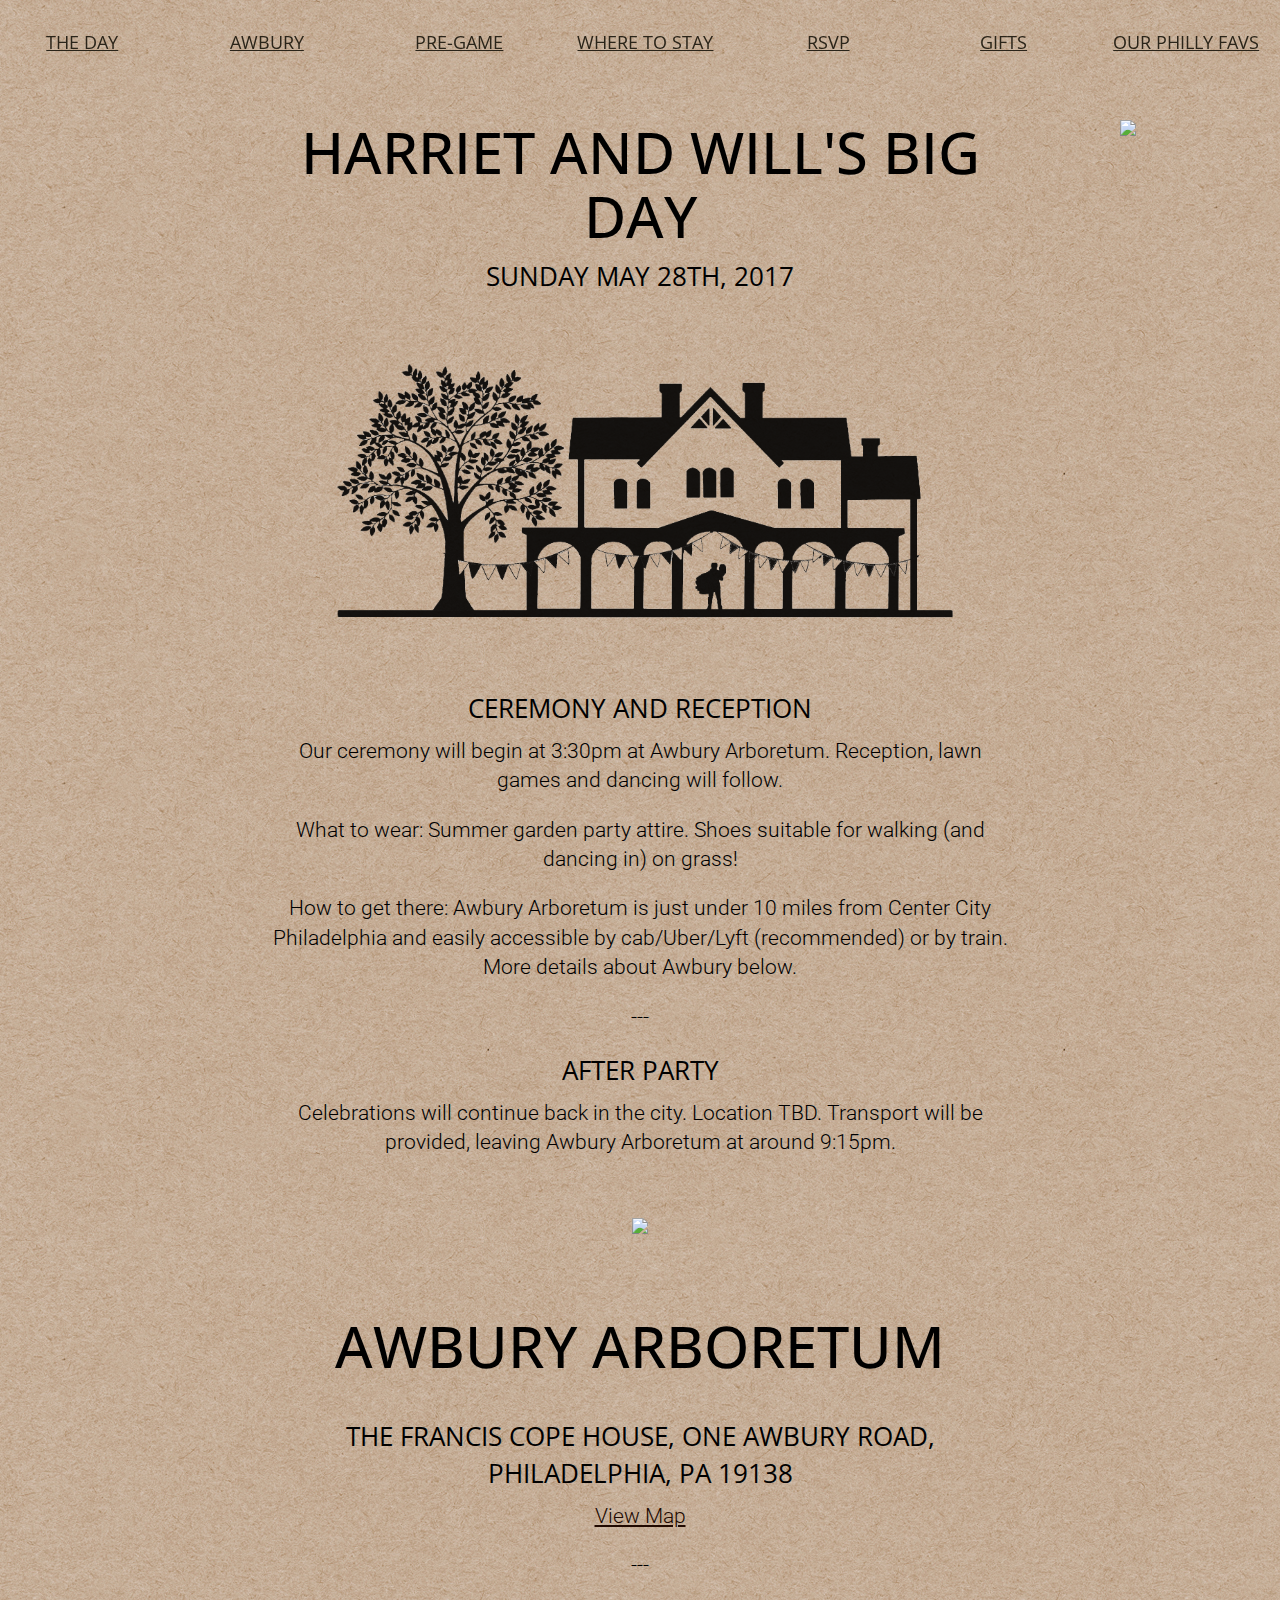
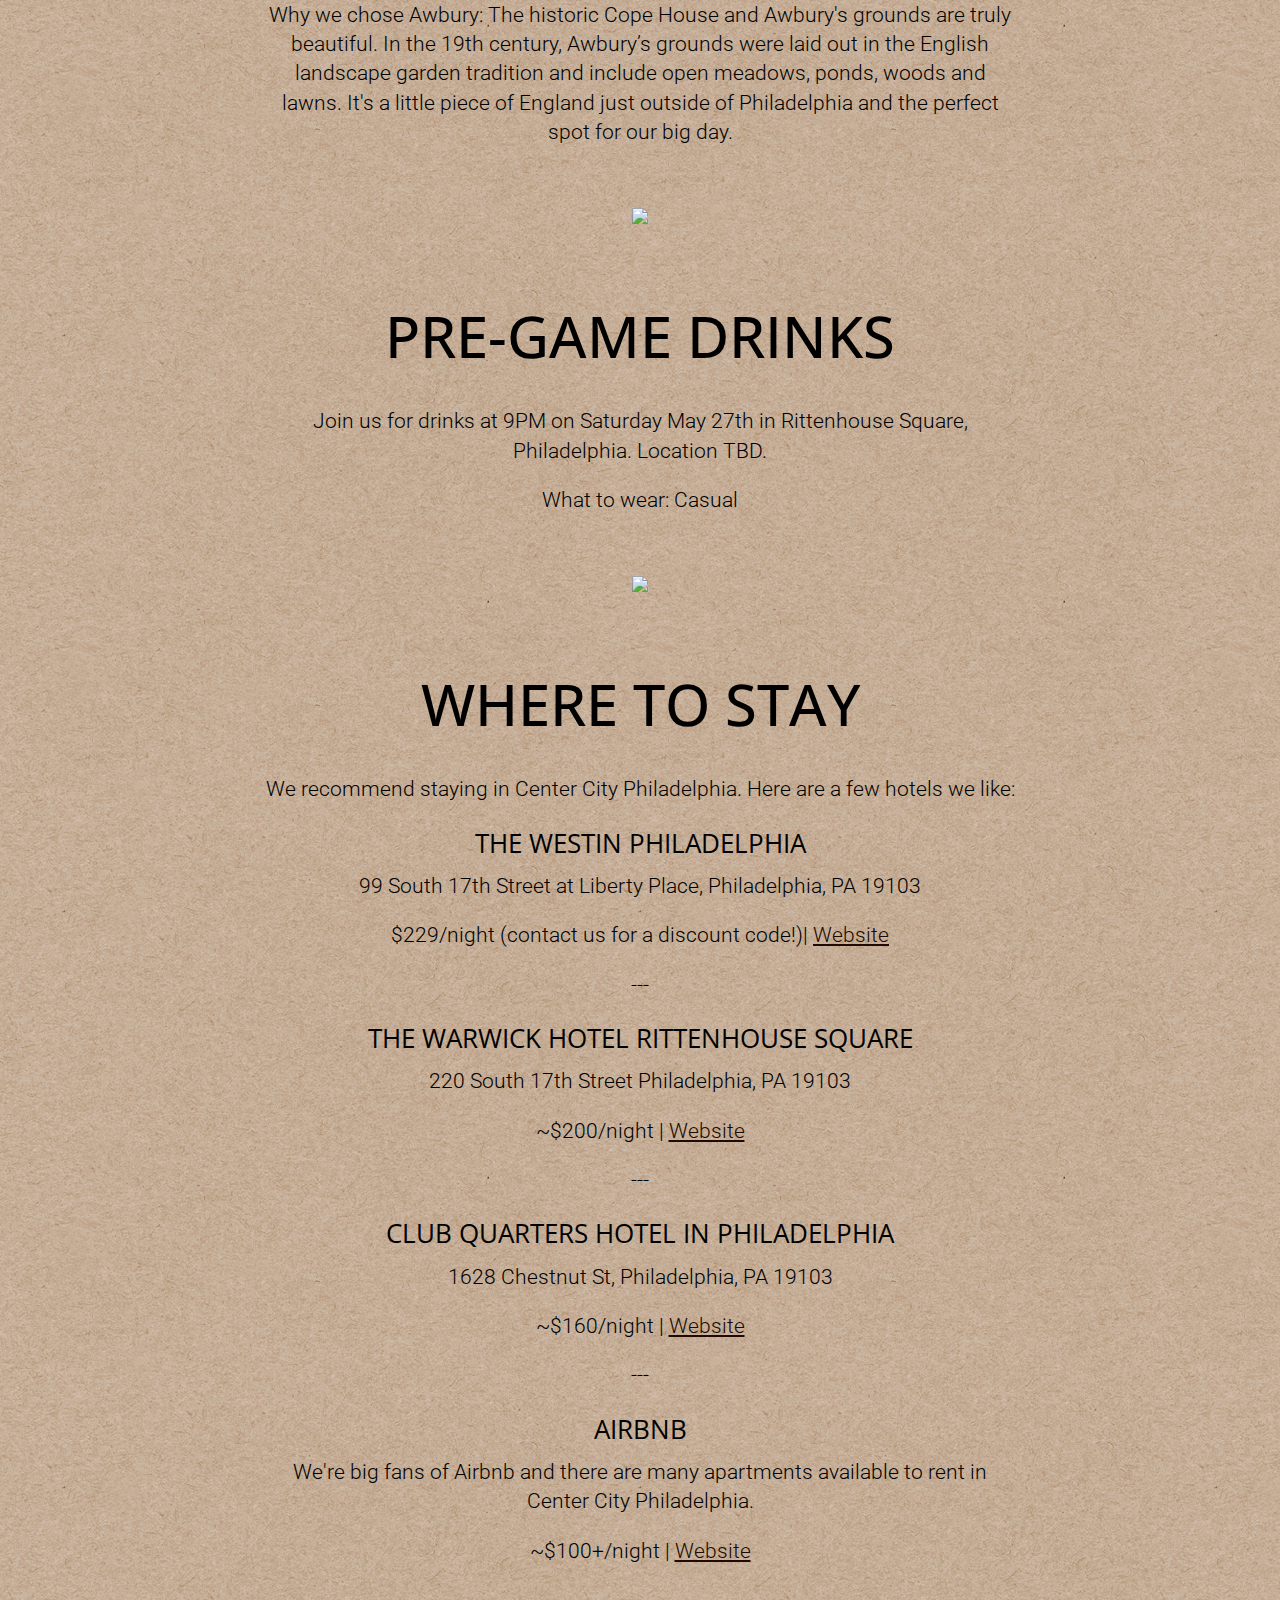
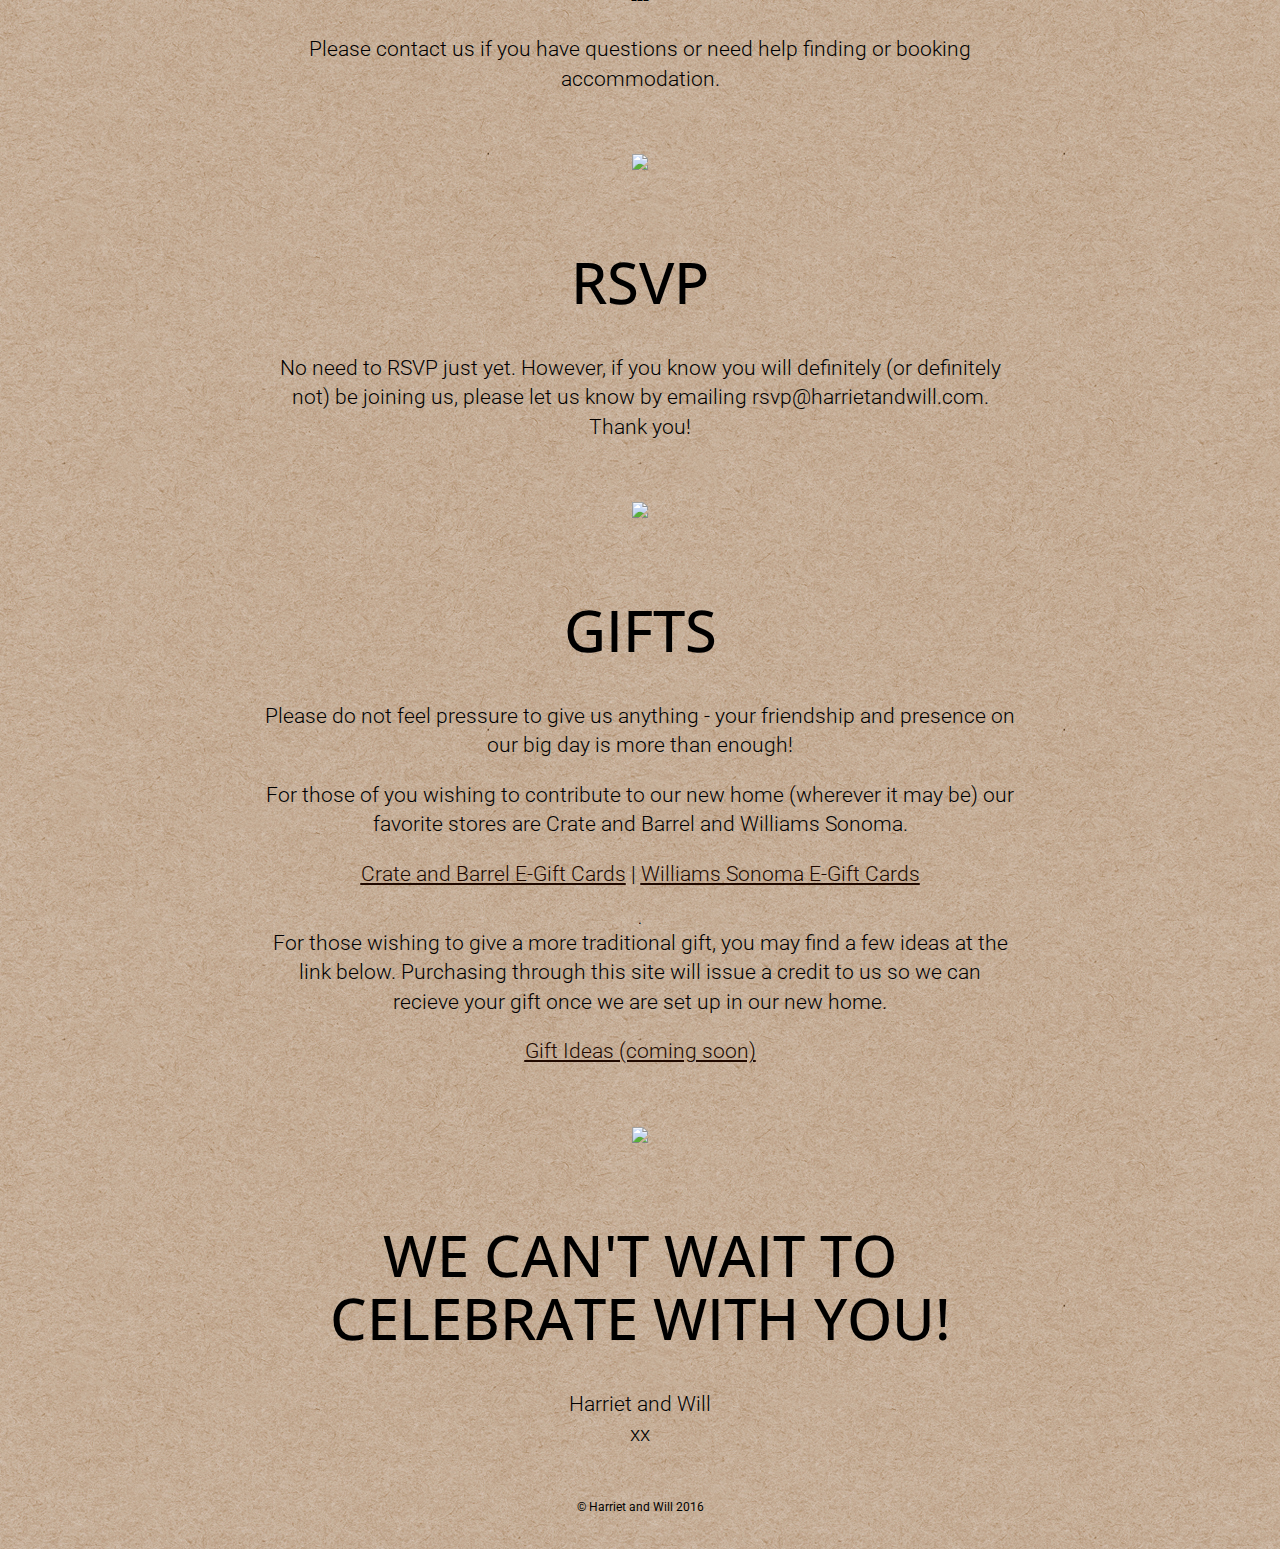
==== index.html @ fdba5e4c "ups" ====
<!DOCTYPE html>
<html>
<head>
	<title>Harriet and Will</title>
	<meta http-equiv="content-type" content="text/html; charset=utf-8" >
	<meta name="viewport" content="width=device-width, initial-scale=1.0">
	<link rel="stylesheet" href="https://maxcdn.bootstrapcdn.com/bootstrap/3.3.1/css/bootstrap.min.css">
	<link rel="stylesheet" href="css/index.css">
	<link href='https://fonts.googleapis.com/css?family=Open+Sans+Condensed:300' rel='stylesheet' type='text/css'>
	<link href='https://fonts.googleapis.com/css?family=Roboto:400,300,700' rel='stylesheet' type='text/css'>
	<link rel="shortcut icon" type="image/x-icon" href="favicon.ico">
	<script src="http://ajax.googleapis.com/ajax/libs/jquery/1.11.1/jquery.min.js"></script>
</head>

<body>
	<div class="header">
		<ul class="nav nav-pills nav-justified hidden-xs">
			<li><a href="#">The Day</a></li>
			<li><a href="#one">Awbury</a></li>
			<li><a href="#two">Pre-Game</a></li>
			<li><a href="#three">Where to stay</a></li>
			<li><a href="#four">RSVP</a></li>
			<li><a href="#five">Gifts</a></li>
			<li><a href="/philly_favs.html">Our Philly Favs</a></li>
		</ul>
	</div>
	<div class="container text-center" style="margin-top: 80px">
	  <div class="row">
			<div class="col-md-8 col-md-offset-2 col-sm-10 col-sm-offset-1 col-xs-12">
				
				<div style="">
					<h1 class="main-header">Harriet and Will's Big Day</h1>
					<p class="sub-header">Sunday May 28th, 2017</p>
					<img src="images/awbury1.png" style="margin-top: 40px; margin-bottom: 30px; opacity: 0.9" width=90%>
				</div>
				<br>
				<p class="sub-header">Ceremony and Reception</p>
				<p class="lead">
					Our ceremony will begin at 3:30pm at Awbury Arboretum. Reception, lawn games and dancing will follow.
				</p>
				<p class="lead">What to wear: Summer garden party attire. Shoes suitable for walking (and dancing in) on grass!</p>
				<p class="lead">How to get there: Awbury Arboretum is just under 10 miles from Center City Philadelphia and easily accessible by cab/Uber/Lyft (recommended) or by train. More details about Awbury below.</p>
				<p class="lead">
					---
				</p>
				<p class="sub-header">After Party</p>
				<p class="lead">
					Celebrations will continue back in the city. Location TBD. Transport will be provided, leaving Awbury Arboretum at around 9:15pm.
				</p>
				<img src="images/twig2.png" style="opacity: 1; margin: 40px 0px 20px 0px" width="200px">
				<span id="one" class="anchor"></span>
				<h1>Awbury Arboretum</h1>
				<p class="sub-header">The Francis Cope House, One Awbury Road, Philadelphia, PA 19138</p>
				<p class="lead"><a target="_blank" href="https://goo.gl/maps/LSUtK1h8Bs22">View Map</a></p>
				<p class="lead">
					---
				</p>
				<p class="lead">Why we chose Awbury: The historic Cope House and Awbury's grounds are truly beautiful. In the 19th century, Awbury’s grounds were laid out in the English landscape garden tradition and include open meadows, ponds, woods and lawns. It's a little piece of England just outside of Philadelphia and the perfect spot for our big day.</p>
				
				<img src="images/twig2.png" style="opacity: 1; margin: 40px 0px 20px 0px" width="200px">
				<span id="two" class="anchor"></span>
				
				<h1>Pre-Game Drinks</h1>
				<p class="lead">
					Join us for drinks at 9PM on Saturday May 27th in Rittenhouse Square, Philadelphia. Location TBD.
				</p>
				<p class="lead">What to wear: Casual</p>
				<img src="images/twig2.png" style="opacity: 1; margin: 40px 0px 20px 0px" width="200px">
				<span id="three" class="anchor"></span>
				<h1>Where to Stay</h1>
				<p class="lead">We recommend staying in Center City Philadelphia. Here are a few hotels we like:</p>
				<p class="sub-header">The Westin Philadelphia</p>
				<p class="lead">99 South 17th Street at Liberty Place, Philadelphia, PA 19103</p>
				<p class="lead">$229/night (contact us for a discount code!)| <a href="http://www.starwoodhotels.com/westin/property/overview/index.html?propertyID=1231" target="_blank">Website</a></p>
				<p class="lead">---</p>
				<p class="sub-header">The Warwick Hotel Rittenhouse Square</p>
				<p class="lead">220 South 17th Street Philadelphia, PA 19103</p>
				<p class="lead">~$200/night | <a href="http://www.warwickrittenhouse.com/" target="_blank">Website</a></p>
				<p class="lead">---</p>
				<p class="sub-header">Club Quarters Hotel in Philadelphia</p>
				<p class="lead">1628 Chestnut St, Philadelphia, PA 19103</p>
				<p class="lead">~$160/night | <a href="https://clubquartershotels.com/" target="_blank">Website</a></p>
				<p class="lead">---</p>
				<p class="sub-header">Airbnb </p>
				<p class="lead">We're big fans of Airbnb and there are many apartments available to rent in Center City Philadelphia.</p>
				<p class="lead">~$100+/night | <a href="http://www.airbnb.com" target="_blank">Website</a></p>
				<p class="lead">---</p>
				<p class="lead">Please contact us if you have questions or need help finding or booking accommodation.</p>
				<img src="images/twig2.png" style="opacity: 1; margin: 40px 0px 20px 0px" width="200px">
				<span id="four" class="anchor"></span>
				<h1>RSVP</h1>
				<p class="lead">No need to RSVP just yet. However, if you know you will definitely (or definitely not) be joining us, please let us know by emailing rsvp@harrietandwill.com. Thank you!</p>
				<img src="images/twig2.png" style="opacity: 1; margin: 40px 0px 20px 0px" width="200px">
				<span id="five" class="anchor"></span>
				<h1>Gifts</h1>
				<p class="lead">Please do not feel pressure to give us anything - your friendship and presence on our big day is more than enough!</p>
				<p class="lead">For those of you wishing to contribute to our new home (wherever it may be) our favorite stores are Crate and Barrel and Williams Sonoma.</p>
				<p class="lead text-center"><a target="_blank" href="https://crateandbarrel.cashstar.com/"><u>Crate and Barrel E-Gift Cards</u></a> | <a target="_blank" href="https://williams-sonoma.cashstar.com/gift-card/buy/?ref=WSlanding&cm_sp=eGiftCard-_-Landing-_-Link"><u>Williams Sonoma E-Gift Cards</u></a></p>. 
				<p class="lead">For those wishing to give a more traditional gift, you may find a few ideas at the link below. Purchasing through this site will issue a credit to us so we can recieve your gift once we are set up in our new home.</p>
				<p class="lead text-center"><a target="_blank" href="#"><u>Gift Ideas (coming soon)</u></a></p>
				<img src="images/twig2.png" style="opacity: 1; margin: 40px 0px 20px 0px" width="200px">
				<h1>We can't wait to celebrate with you!</h1>
				<p class="lead">Harriet and Will <br>xx</p>
				</div>
				<img src="images/twig2.png" style="opacity: 1; margin: 40px 0px 20px 0px" width="200px">
			</div>
		</div>
	</div>
	<div class="footer">
		&copy; Harriet and Will 2016
	</div>
	
	<script>
  (function(i,s,o,g,r,a,m){i['GoogleAnalyticsObject']=r;i[r]=i[r]||function(){
  (i[r].q=i[r].q||[]).push(arguments)},i[r].l=1*new Date();a=s.createElement(o),
  m=s.getElementsByTagName(o)[0];a.async=1;a.src=g;m.parentNode.insertBefore(a,m)
  })(window,document,'script','https://www.google-analytics.com/analytics.js','ga');

  ga('create', 'UA-85543108-1', 'auto');
  ga('send', 'pageview');

</script>
</body>
</html>
---- css/index.css ----
body{
	font-family: 'Roboto', sans-serif;
	background: #FFF;
	color: #000;
	background: url("../images/paper_texture.jpg");
}

.header{
	padding-top: 20px;
	position: fixed;
	height: 80px;
	top: 0;
	z-index: 9999;
	background: url("");
/*	border-bottom: 4px dotted #FFD561;*/
}

.header ul li a, .header ul li a:focus{
	text-transform: uppercase;
	color: #2A2419;
	font-family: 'Open Sans Condensed', sans-serif;
	font-size: 18px;
	opacity: 1;
}

.header ul li a:hover{
	background: none;
	cursor: hand;
	cursor: pointer;
	color: #555;
	opacity: 0.5;
}

.container {
	margin-top: 0px;
}

a{
	color: #200900;
	text-decoration: underline;
}

a:hover, a:focus{
	color: #422D1B;
}

.btn{
	background-color: none;
	border: 2px solid #222;
	color: #222;
	opacity: 1;
	font-family: 'Open Sans Condensed', sans-serif;
	box-shadow: 3px 3px 0px #333;
    -webkit-box-shadow: 3px 3px 0px #333;
    -moz-box-shadow: 3px 3px 0px #333;
}

.btn:hover, .btn:focus{
	
}

.btn:active{
	background-color: none;
	color: #222;
	opacity: 1;
    -webkit-box-shadow: 0px 0px 0px #333;
    -moz-box-shadow: 0px 0px 0px #333;
	box-shadow: 0px 0px 0px #333;
	transform: translateY(3px);
}

.btn-lg{
/*	padding: 20px 80px;*/
	font-size: 28px;
	margin: 10px;
	width: 150px;
}

.anchor{
  display: block;
  height: 30px; 
  margin-top: -30px; 
  visibility: hidden;
}

h1.main-header{
	text-align: center;
	font-size: 50px;
	margin-bottom: 10px;
	margin-top: 40px;
/*	font-weight: bold;*/
}

p.sub-header{
	text-align: center;
	text-transform: uppercase;
	font-size: 18px;
	font-family: 'Open Sans Condensed', sans-serif !important;
}

h1{
	text-transform: uppercase;
	font-family: 'Open Sans Condensed', sans-serif;
	font-size: 40px;
	margin-top: 60px;
	margin-bottom: 40px;
}

.polaroid {
	/*border: 1px solid #333;
    -webkit-box-shadow: 3px 3px 0px #333;
    -moz-box-shadow: 3px 3px 0px #333;
    box-shadow: 3px 3px 0px #333;*/
/*	padding: 20px;*/
/*	background: #fff;*/
	margin-bottom: 40px;
	border-radius: 4px;
    border: 1px solid #333;
    border-radius: 1px;
}

.polaroid img {
  width: 100%;
	/*border: 6px solid #CBB17C;*/
 
}

.polaroid p.lead {
  text-align: center;
  margin-top: 10px;
  color: #333;
}

.footer{
	text-align: center;
	width: 100%;
	height: 50px;
	font-size: 12px;
	margin-top: 30px;
	font-weight: normal;
}

@media (min-width: 768px) {
	.container {
		margin-top: 100px;
	}
	h1{
		font-size: 58px;
	}
	h1.main-header{
		font-size: 58px;
	}
	p.sub-header{
		font-size: 26px;
	}
}
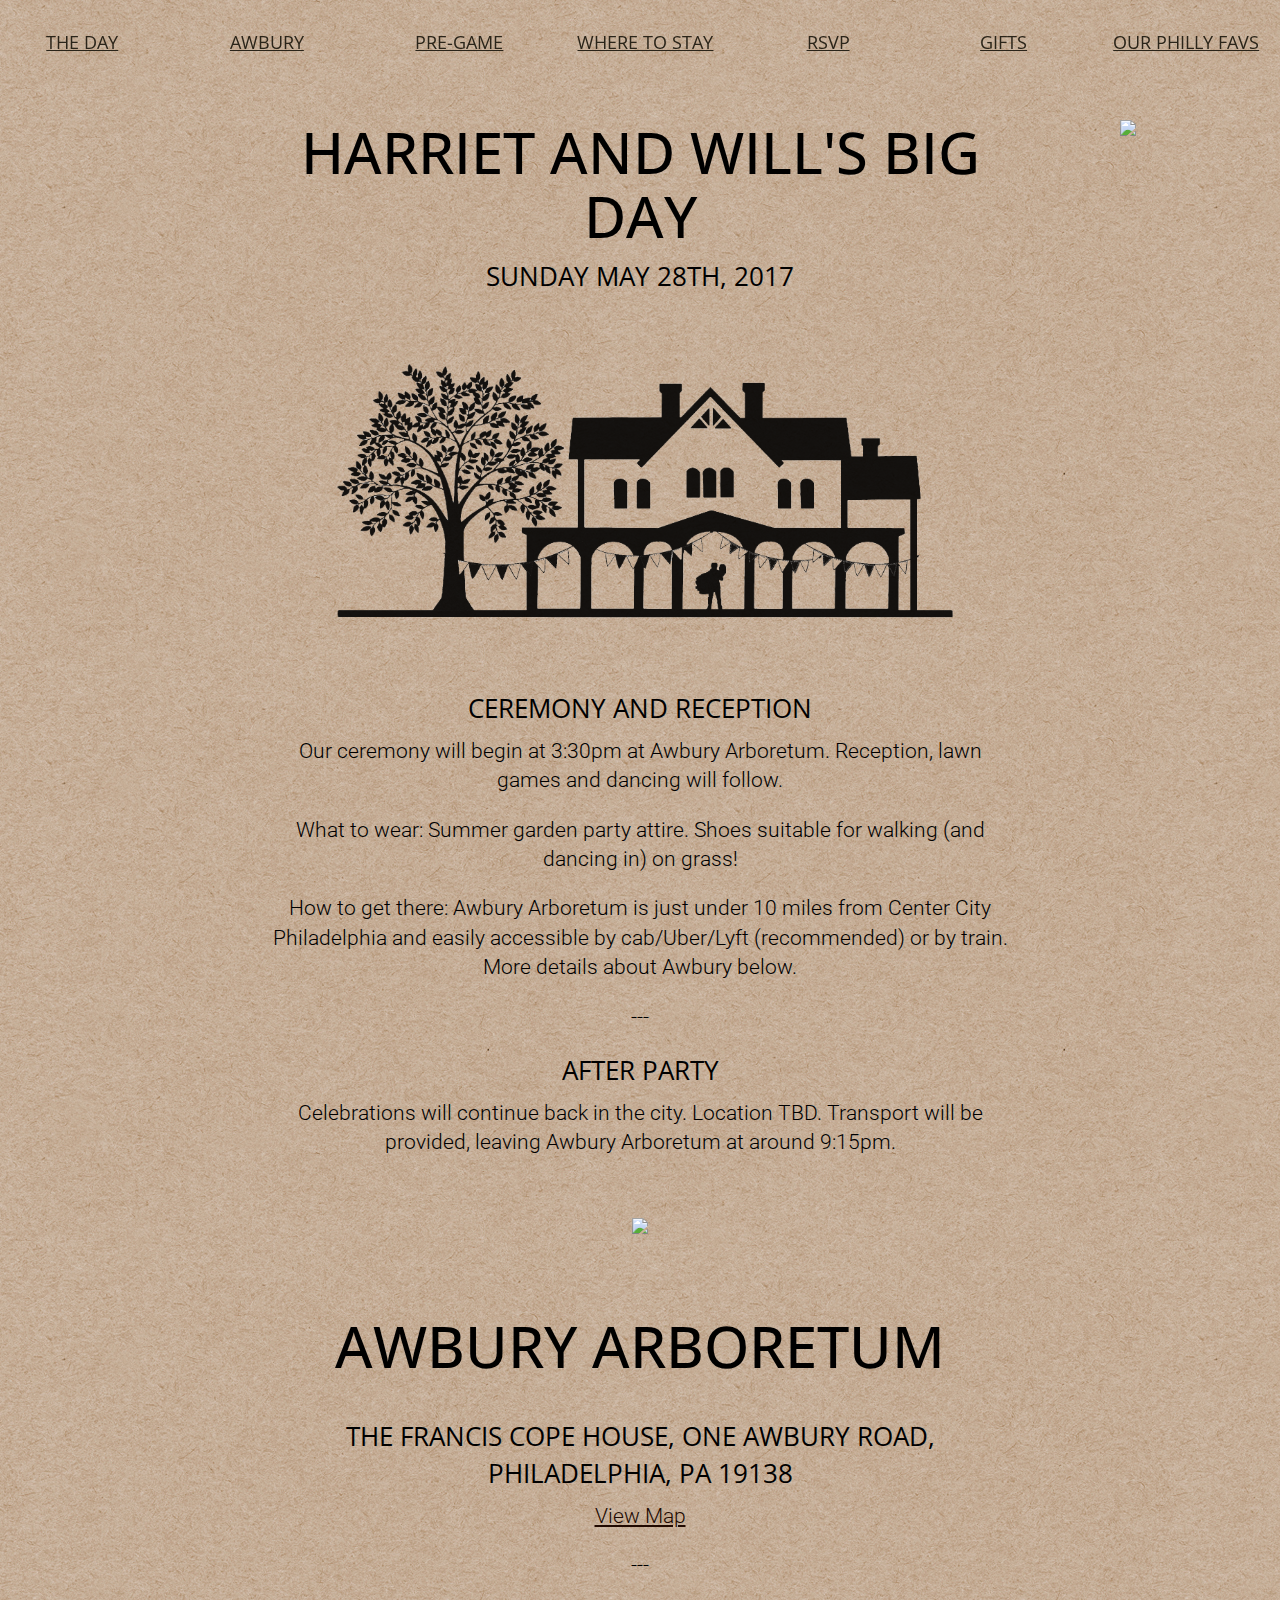
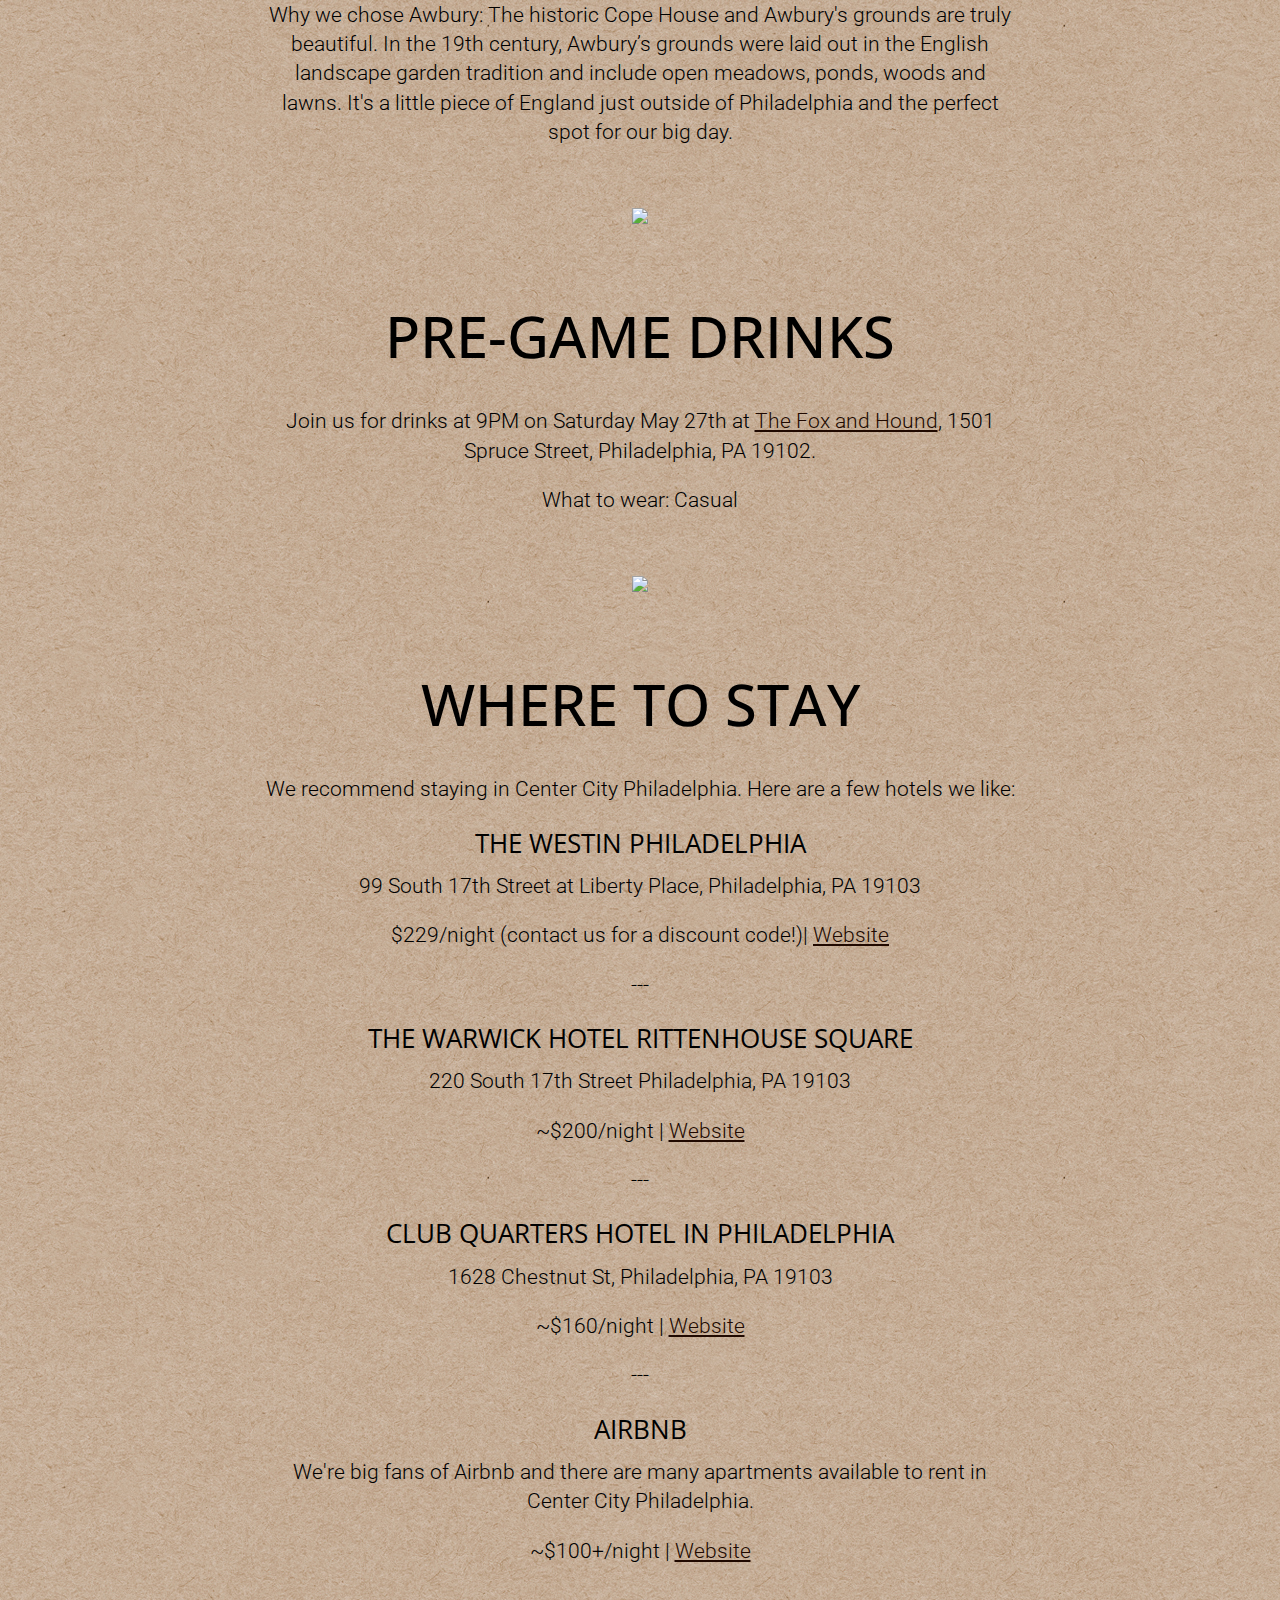
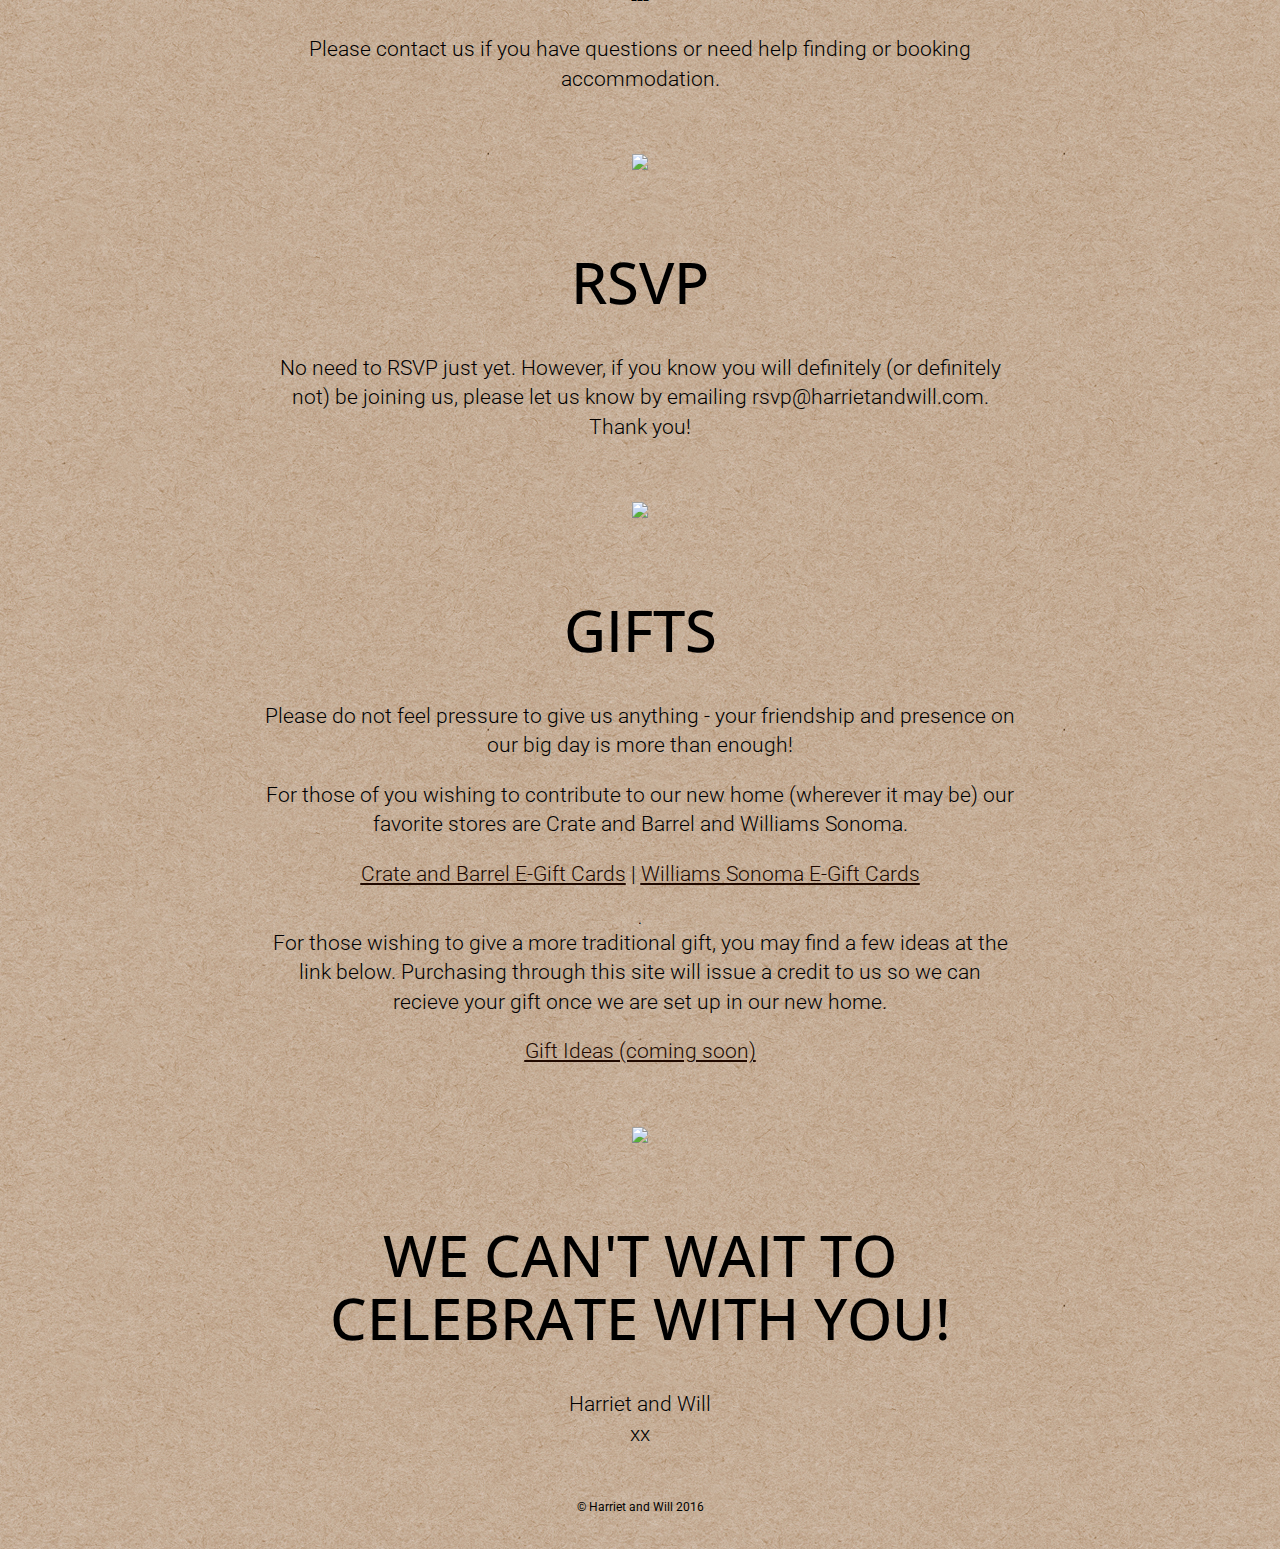
==== commit 69416a5c: "updates" ====
--- a/index.html
+++ b/index.html
@@ -62,7 +62,7 @@
 				
 				<h1>Pre-Game Drinks</h1>
 				<p class="lead">
-					Join us for drinks at 9PM on Saturday May 27th in Rittenhouse Square, Philadelphia. Location TBD.
+					Join us for drinks at 9PM on Saturday May 27th at <a target="_blank" href="http://foxandhound.com/locations/philadelphia/">The Fox and Hound</a>, 1501 Spruce Street, Philadelphia, PA 19102.
 				</p>
 				<p class="lead">What to wear: Casual</p>
 				<img src="images/twig2.png" style="opacity: 1; margin: 40px 0px 20px 0px" width="200px">
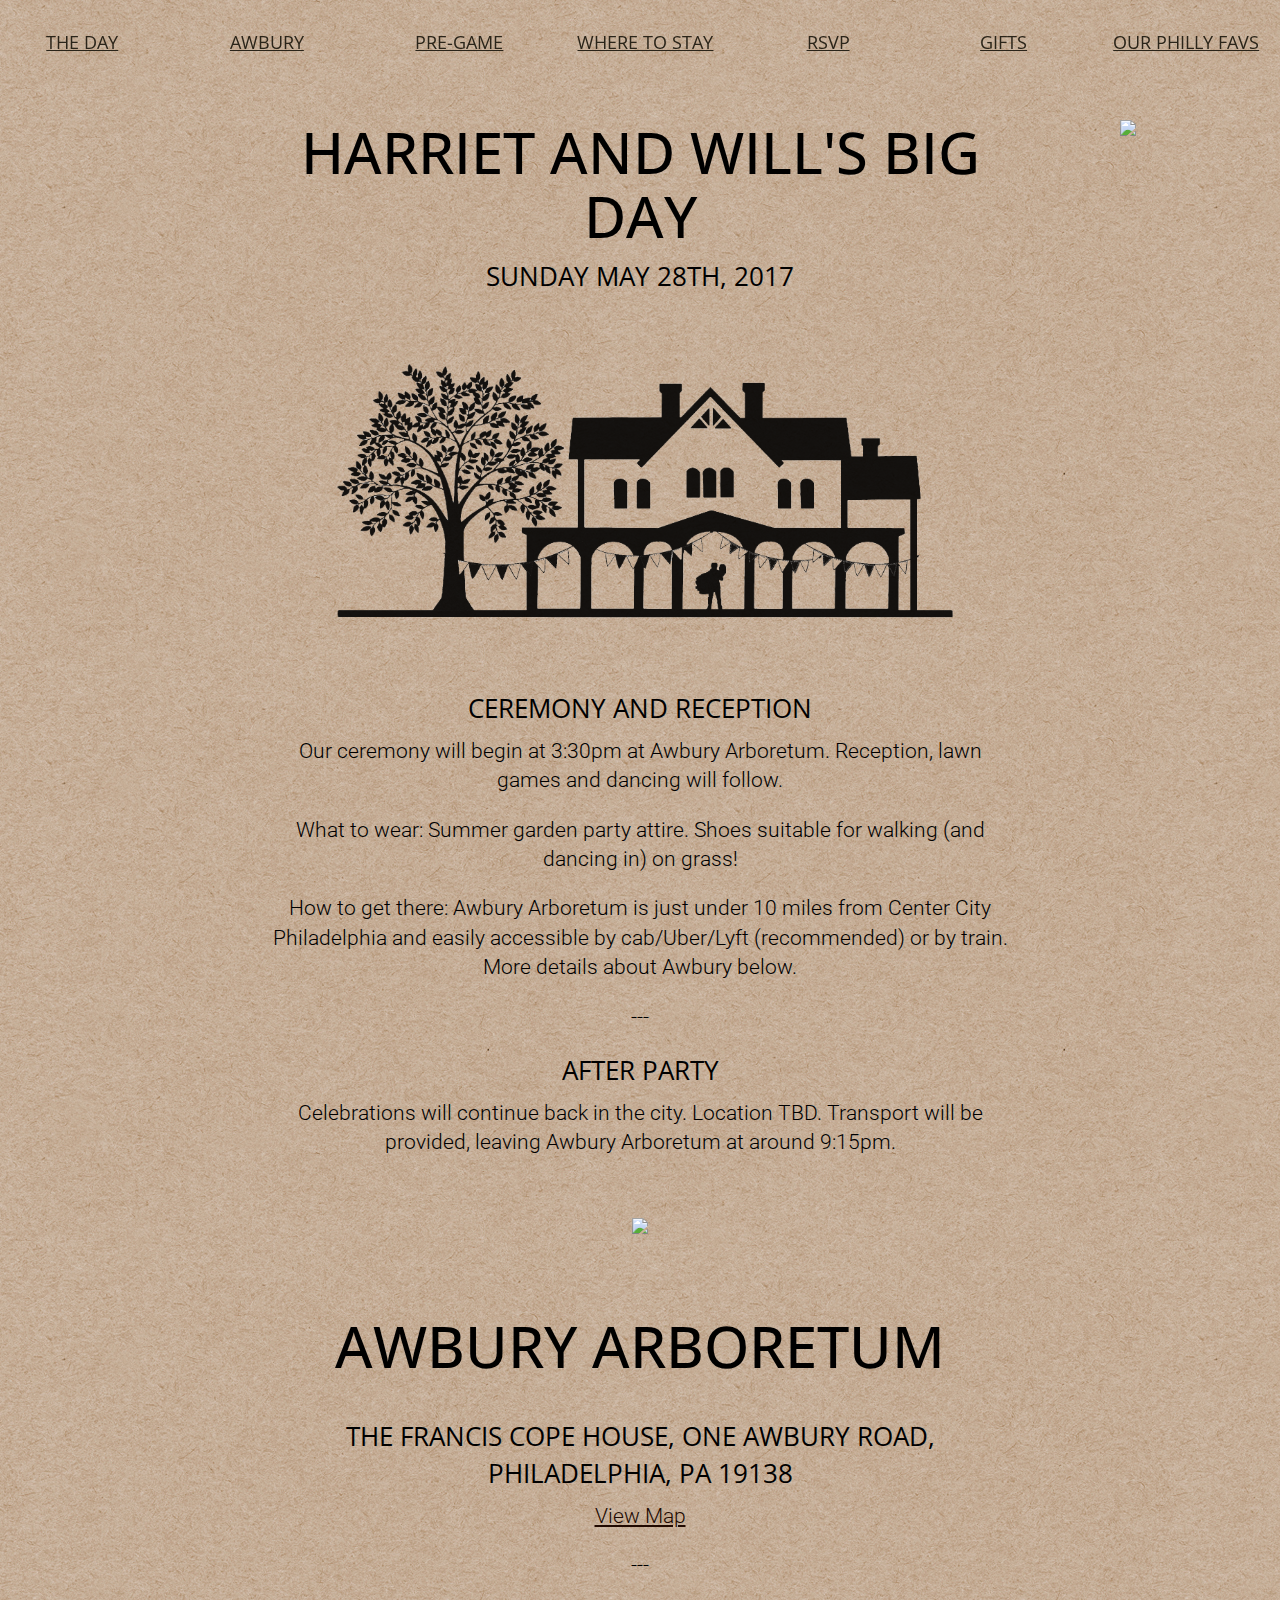
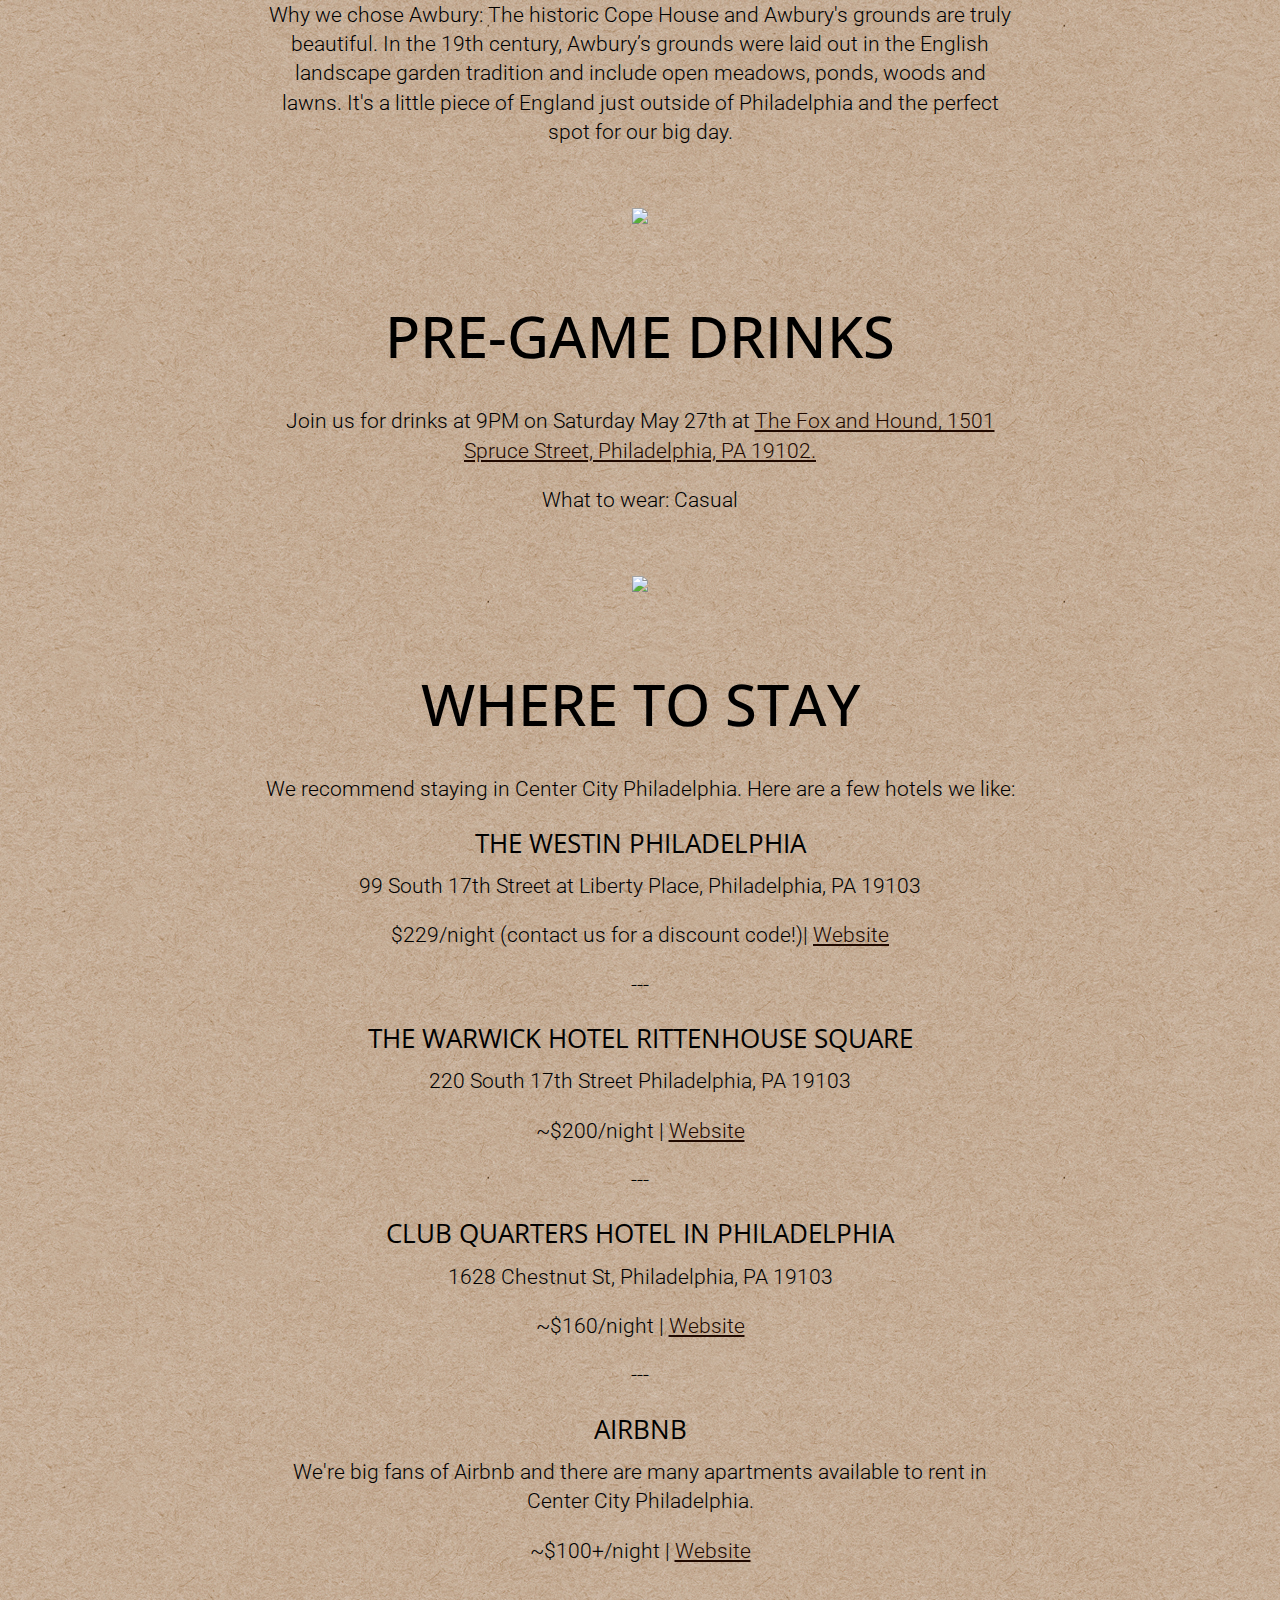
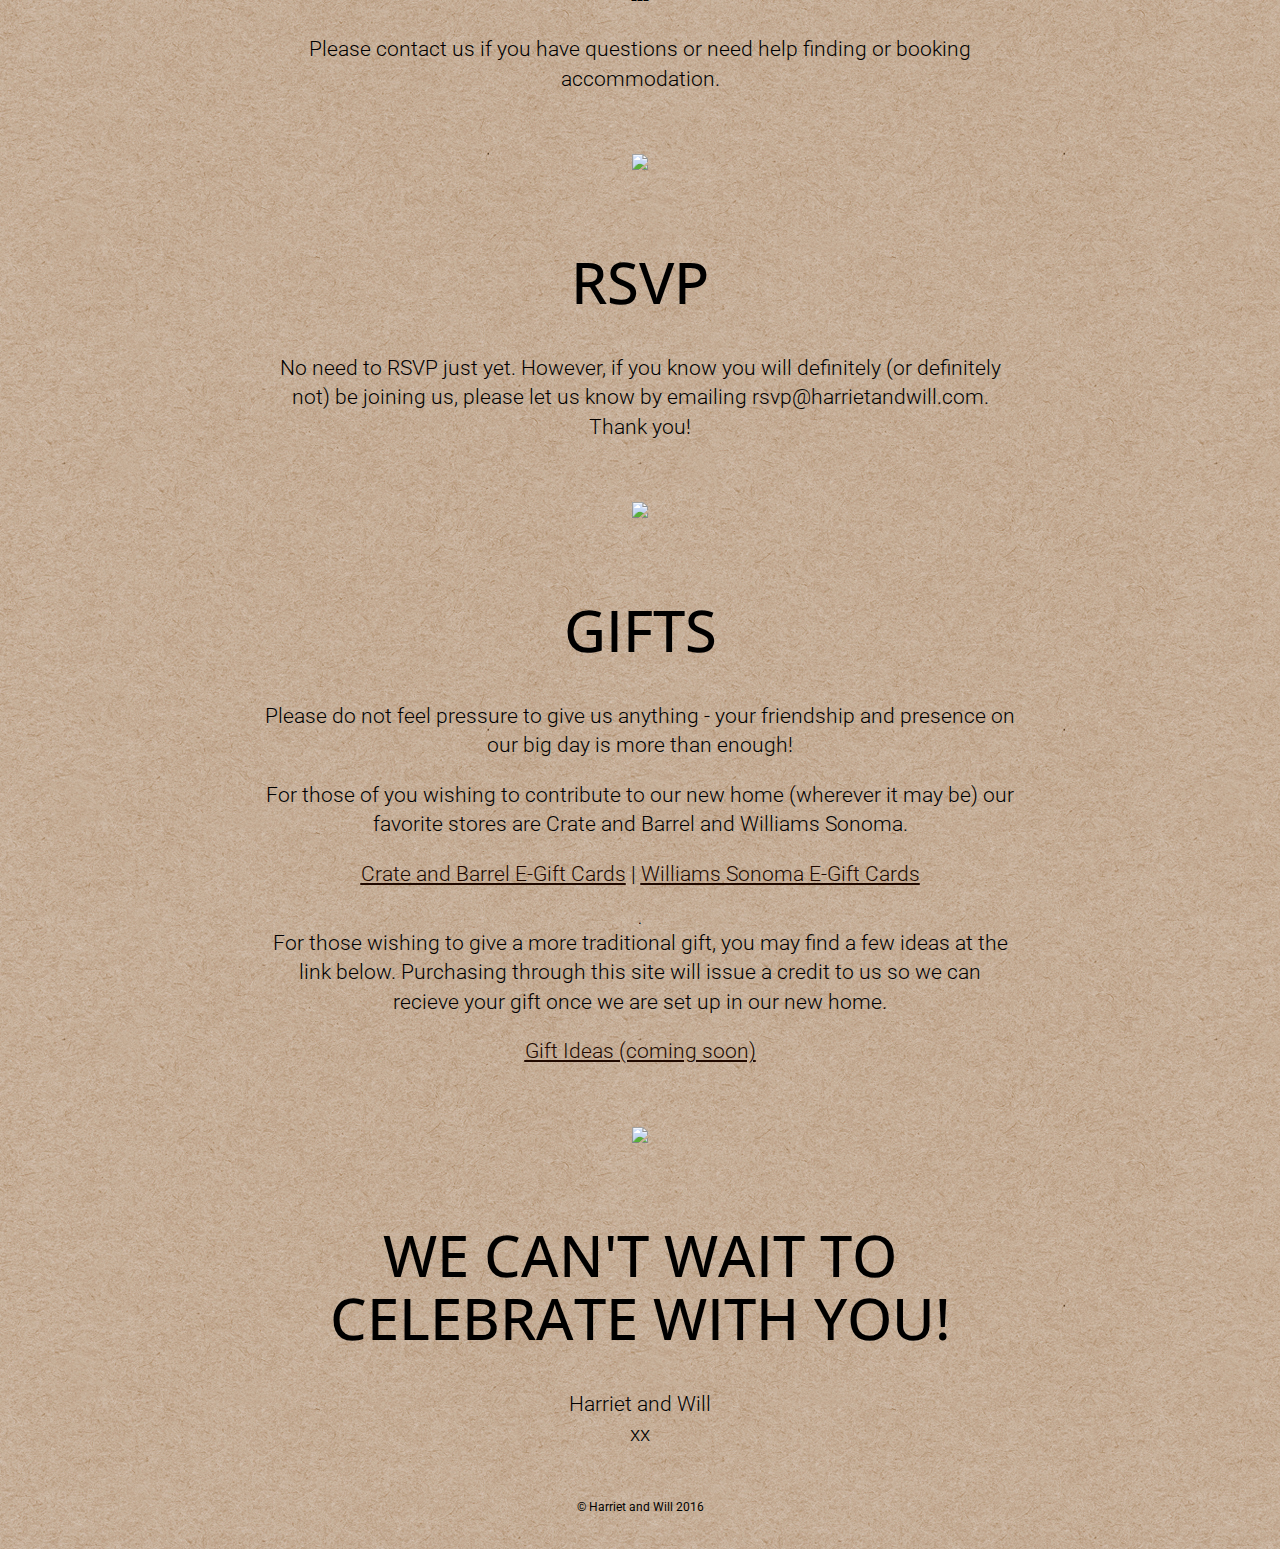
==== commit 6183b38d: "updates" ====
--- a/index.html
+++ b/index.html
@@ -62,7 +62,7 @@
 				
 				<h1>Pre-Game Drinks</h1>
 				<p class="lead">
-					Join us for drinks at 9PM on Saturday May 27th at <a target="_blank" href="http://foxandhound.com/locations/philadelphia/">The Fox and Hound</a>, 1501 Spruce Street, Philadelphia, PA 19102.
+					Join us for drinks at 9PM on Saturday May 27th at <a target="_blank" href="http://foxandhound.com/locations/philadelphia/">The Fox and Hound, 1501 Spruce Street, Philadelphia, PA 19102.</a>
 				</p>
 				<p class="lead">What to wear: Casual</p>
 				<img src="images/twig2.png" style="opacity: 1; margin: 40px 0px 20px 0px" width="200px">
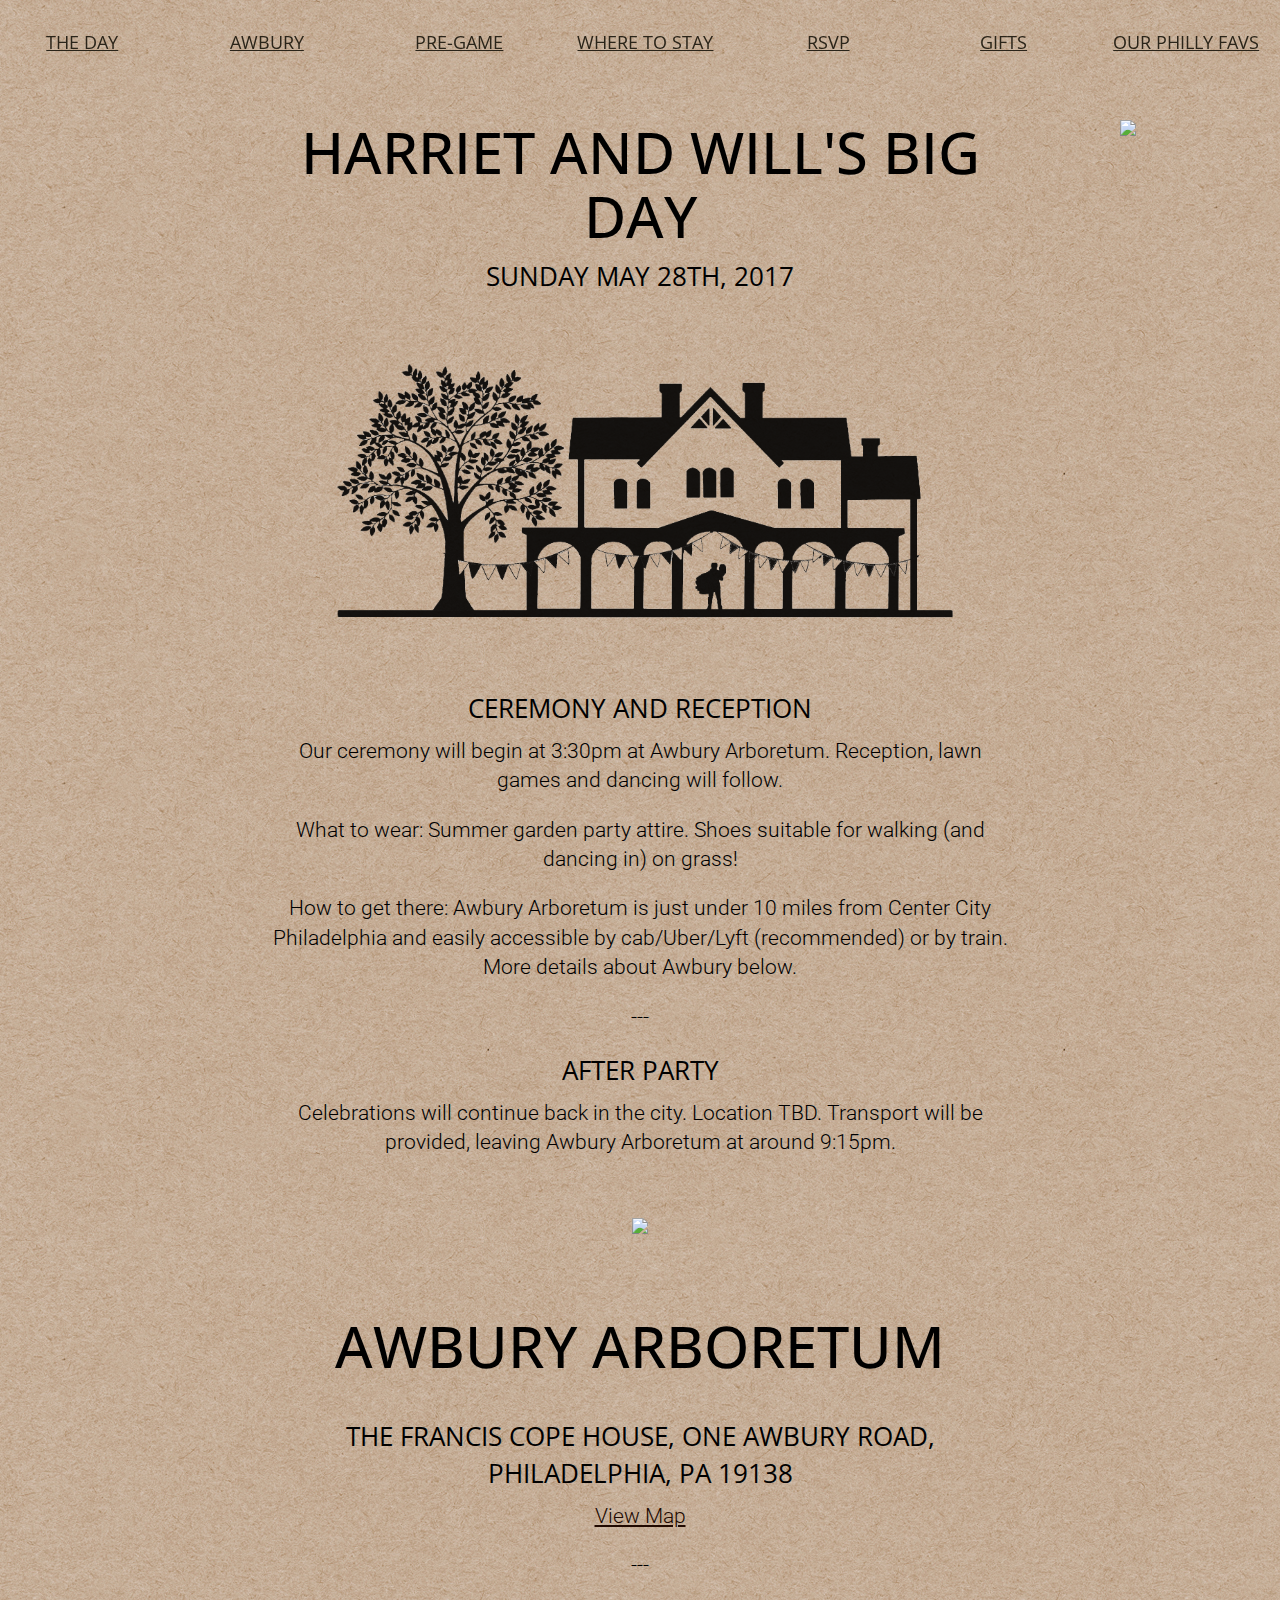
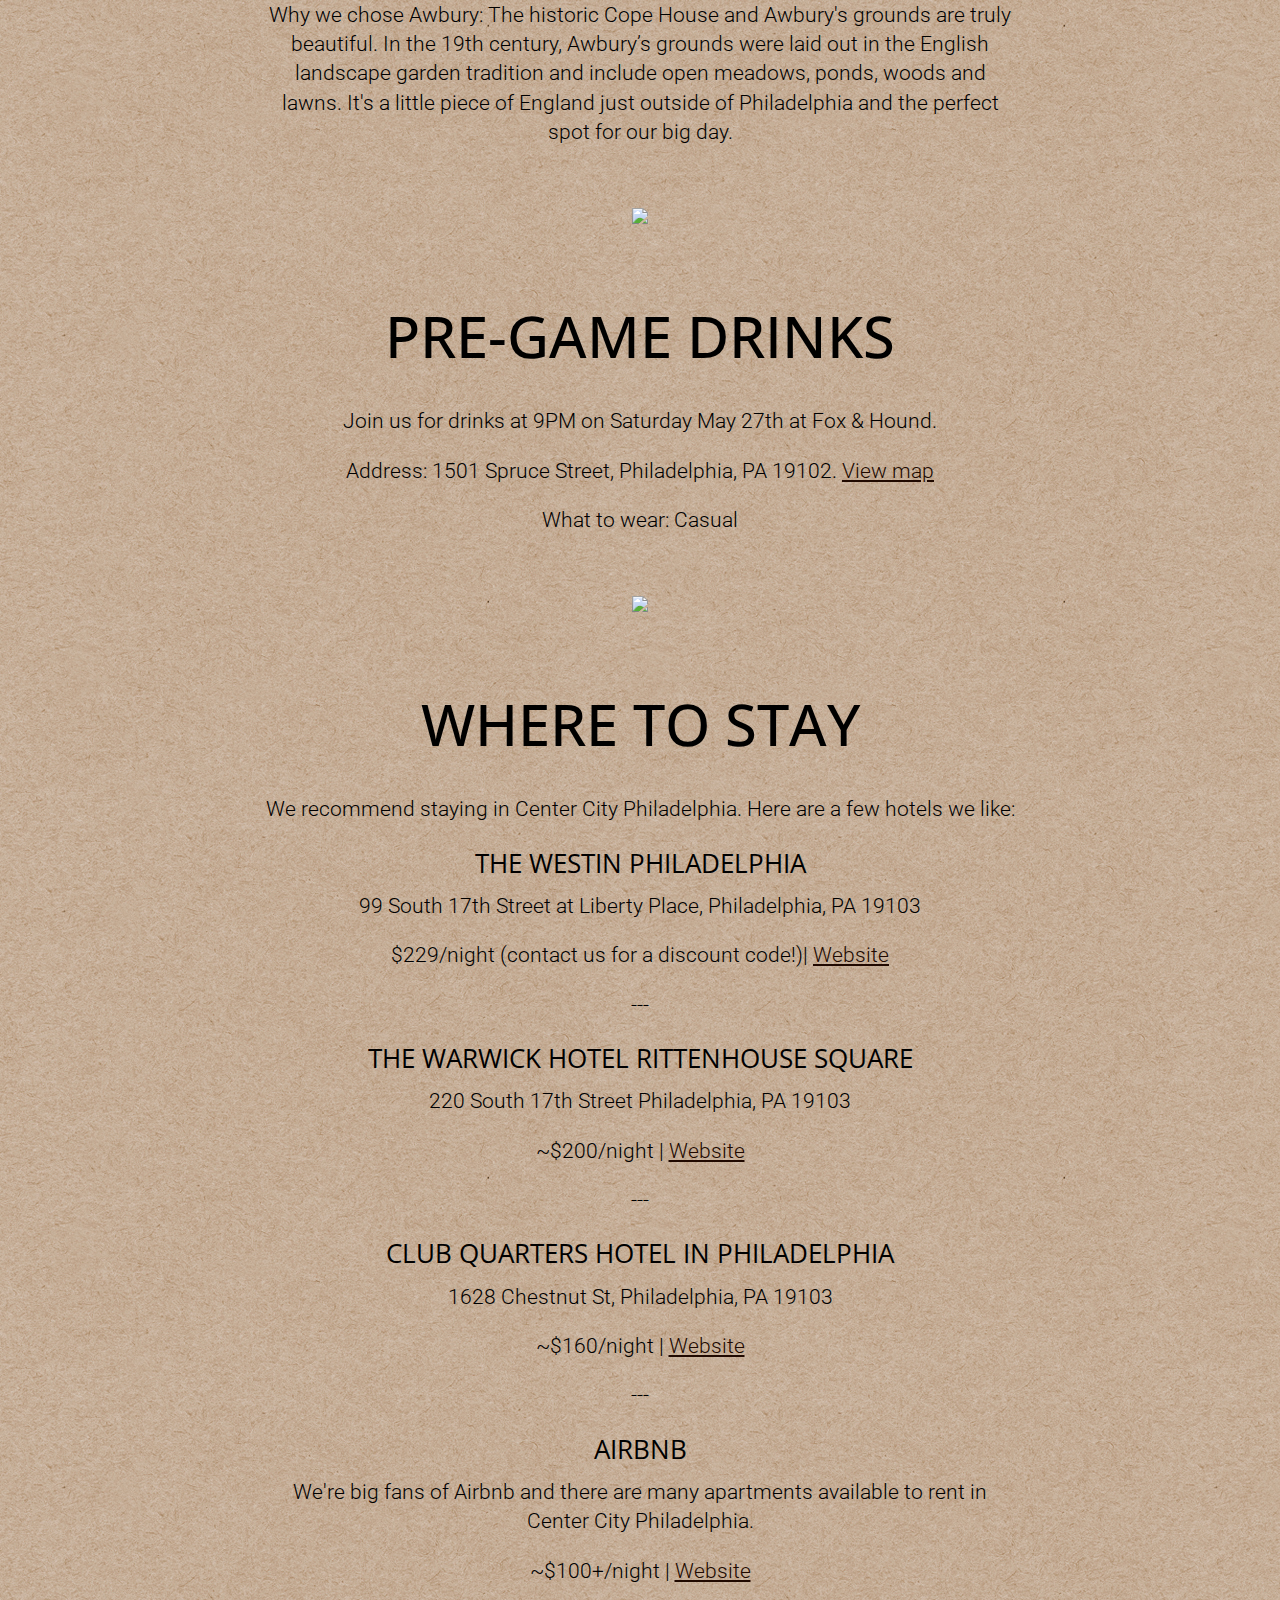
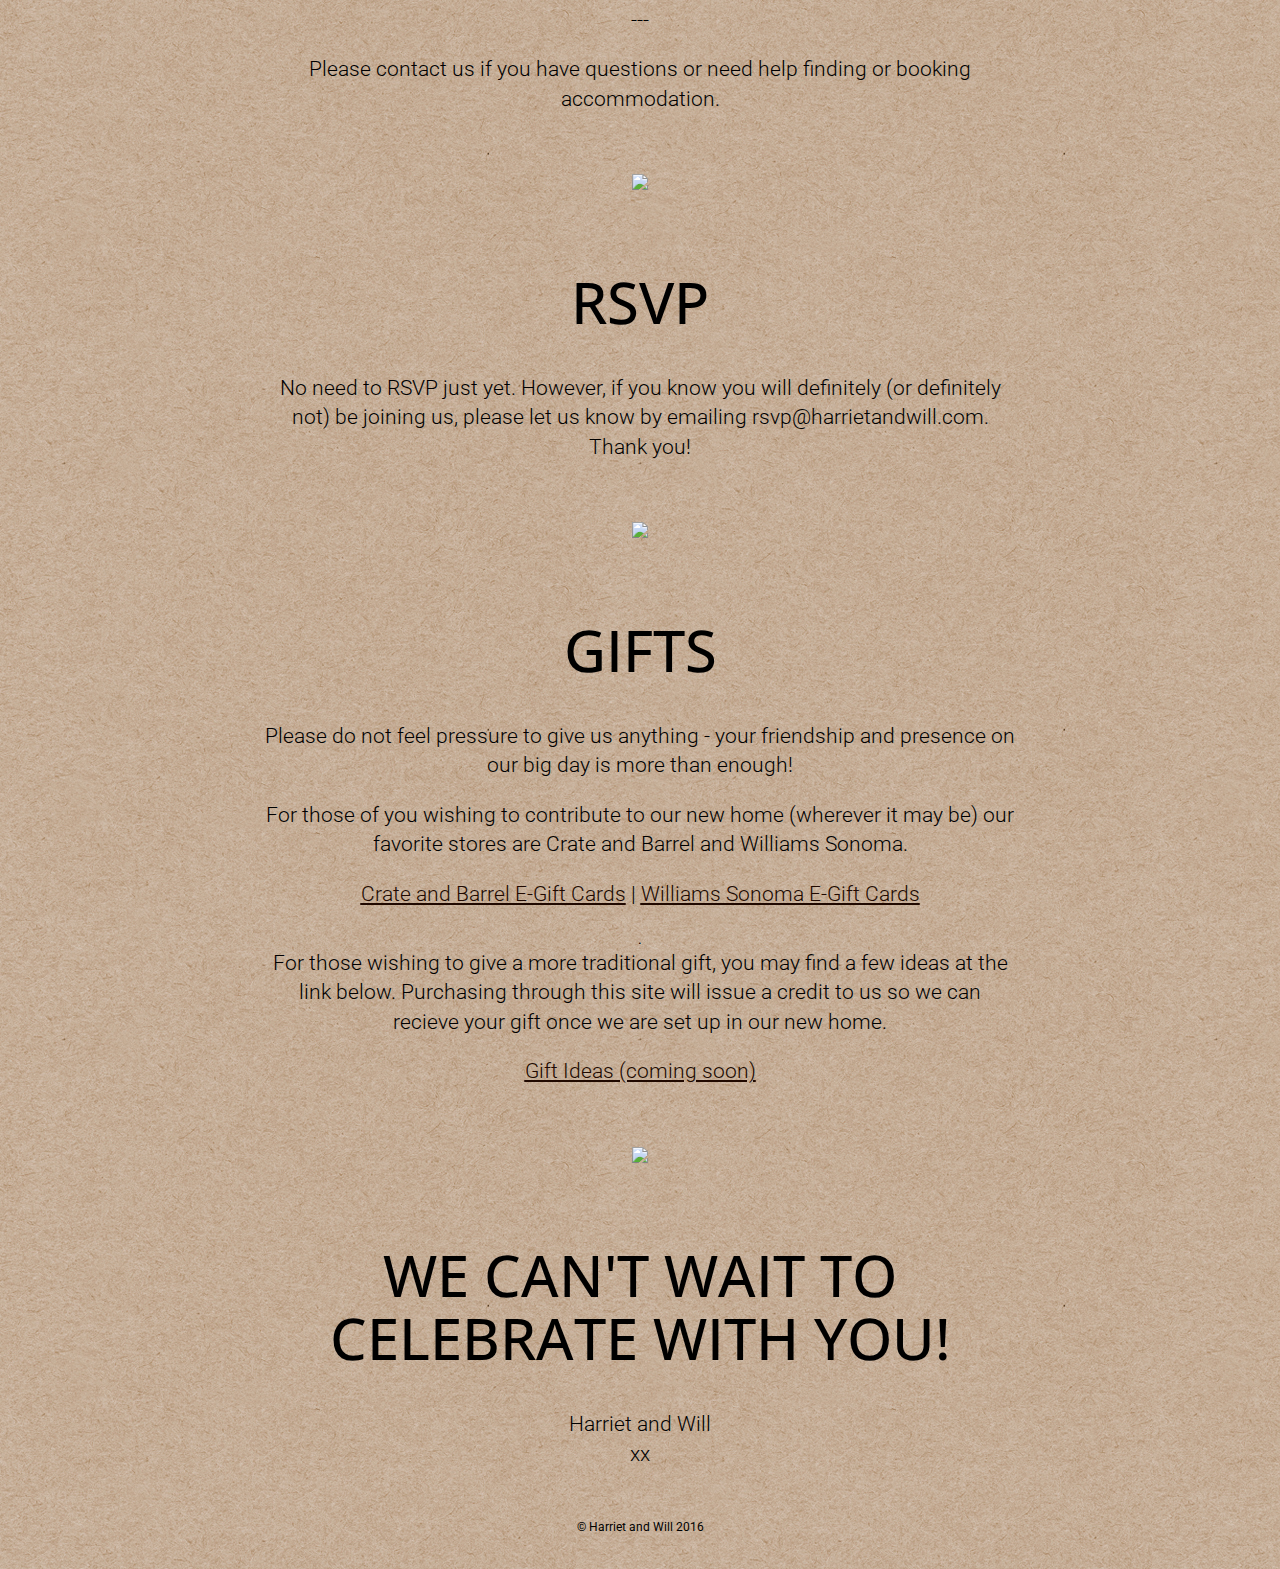
==== commit 695f2fa2: "update" ====
--- a/index.html
+++ b/index.html
@@ -62,8 +62,9 @@
 				
 				<h1>Pre-Game Drinks</h1>
 				<p class="lead">
-					Join us for drinks at 9PM on Saturday May 27th at <a target="_blank" href="http://foxandhound.com/locations/philadelphia/">The Fox and Hound, 1501 Spruce Street, Philadelphia, PA 19102.</a>
+					Join us for drinks at 9PM on Saturday May 27th at Fox & Hound.
 				</p>
+				<p class="lead">Address: 1501 Spruce Street, Philadelphia, PA 19102. <a href="https://www.google.com/maps/place/Fox+%26+Hound/@39.947452,-75.1687814,17z/data=!3m1!4b1!4m5!3m4!1s0x89c6c63ad195121f:0x5df629be35eacbbe!8m2!3d39.947452!4d-75.1665927" target="_blank">View map</a></p>
 				<p class="lead">What to wear: Casual</p>
 				<img src="images/twig2.png" style="opacity: 1; margin: 40px 0px 20px 0px" width="200px">
 				<span id="three" class="anchor"></span>
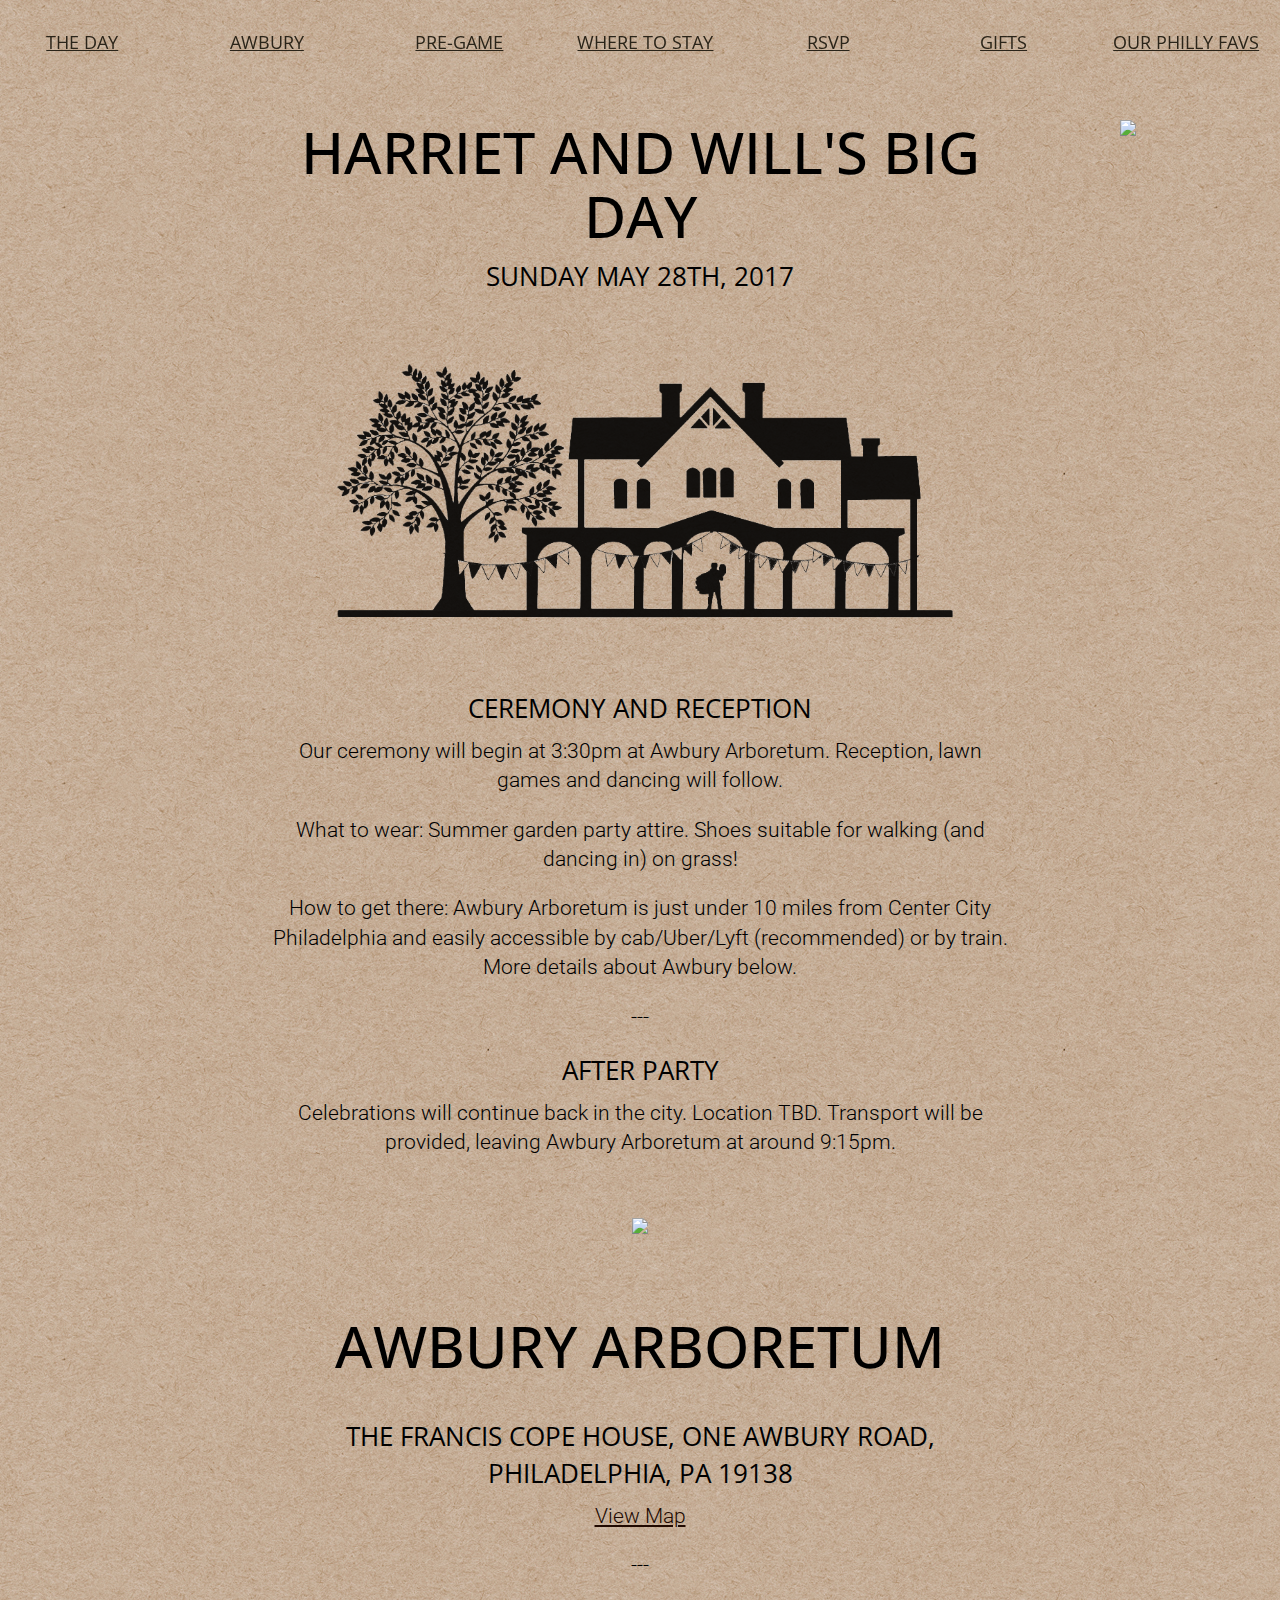
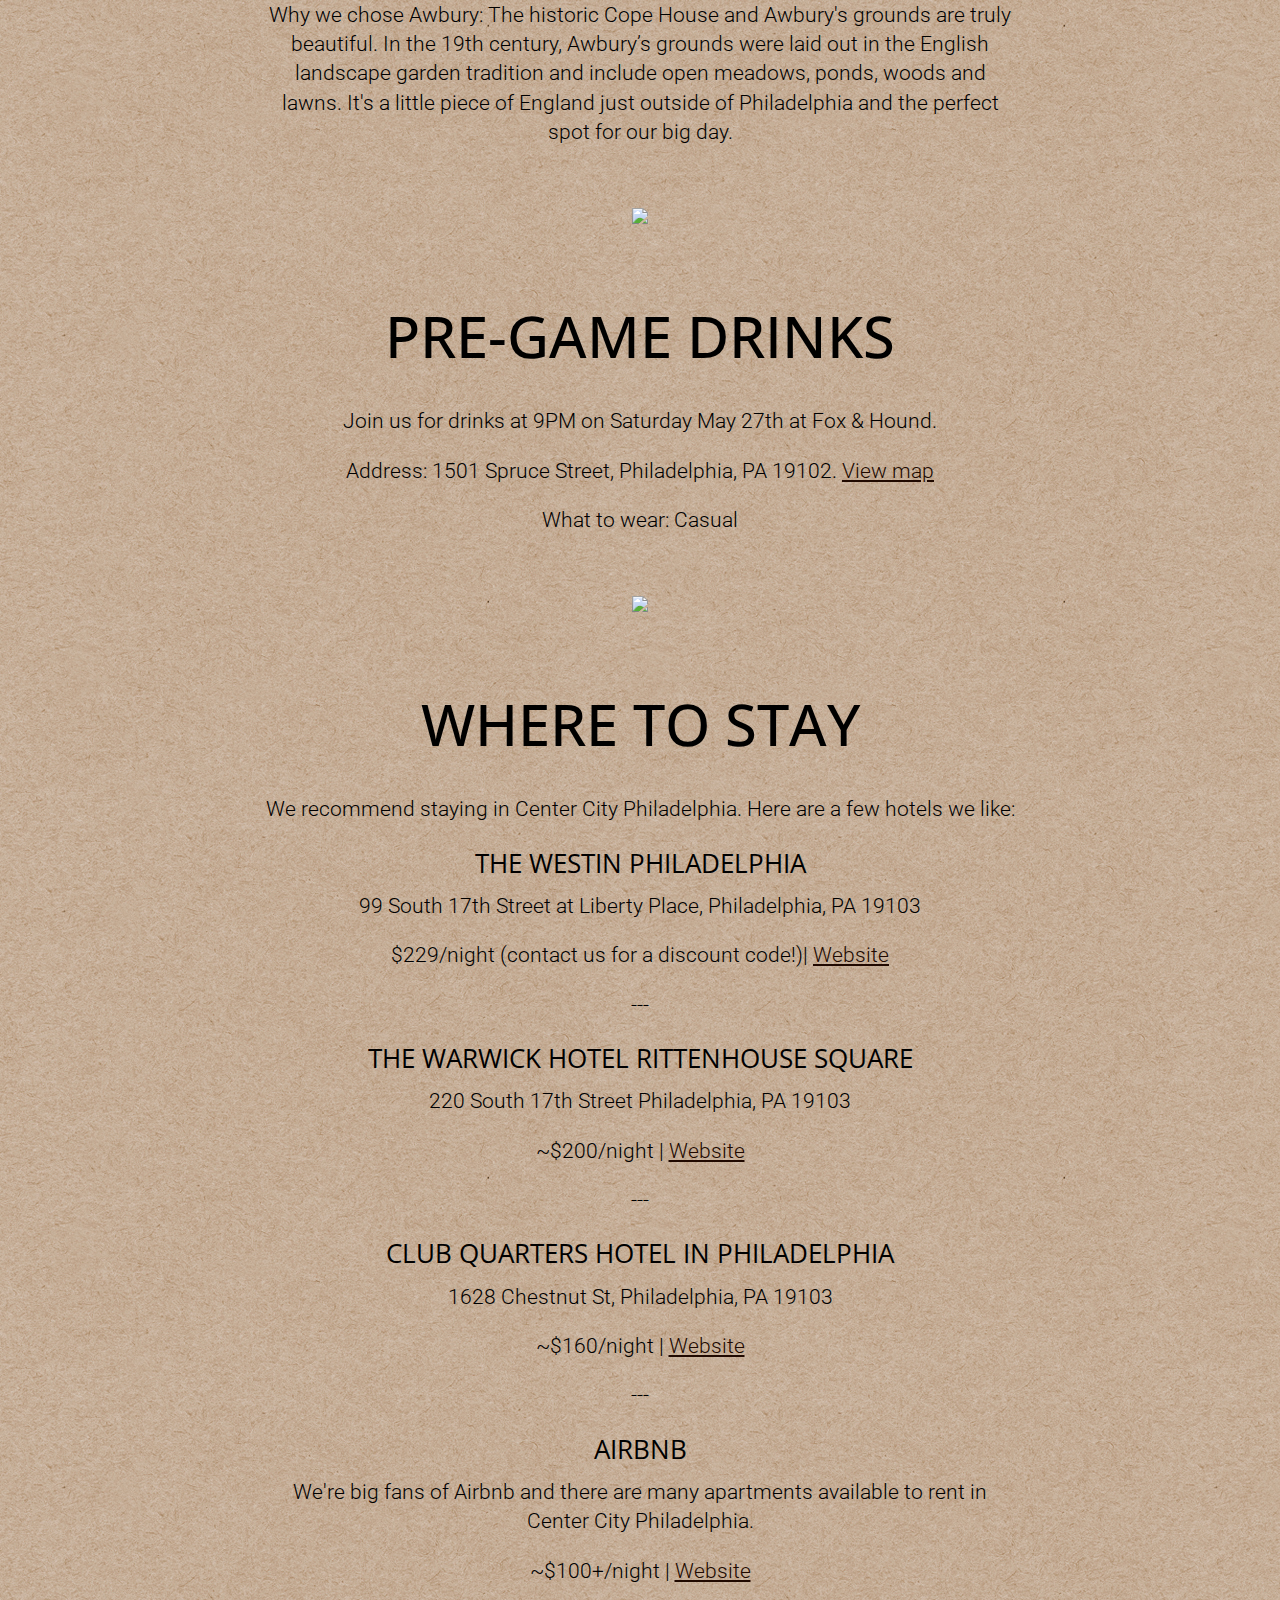
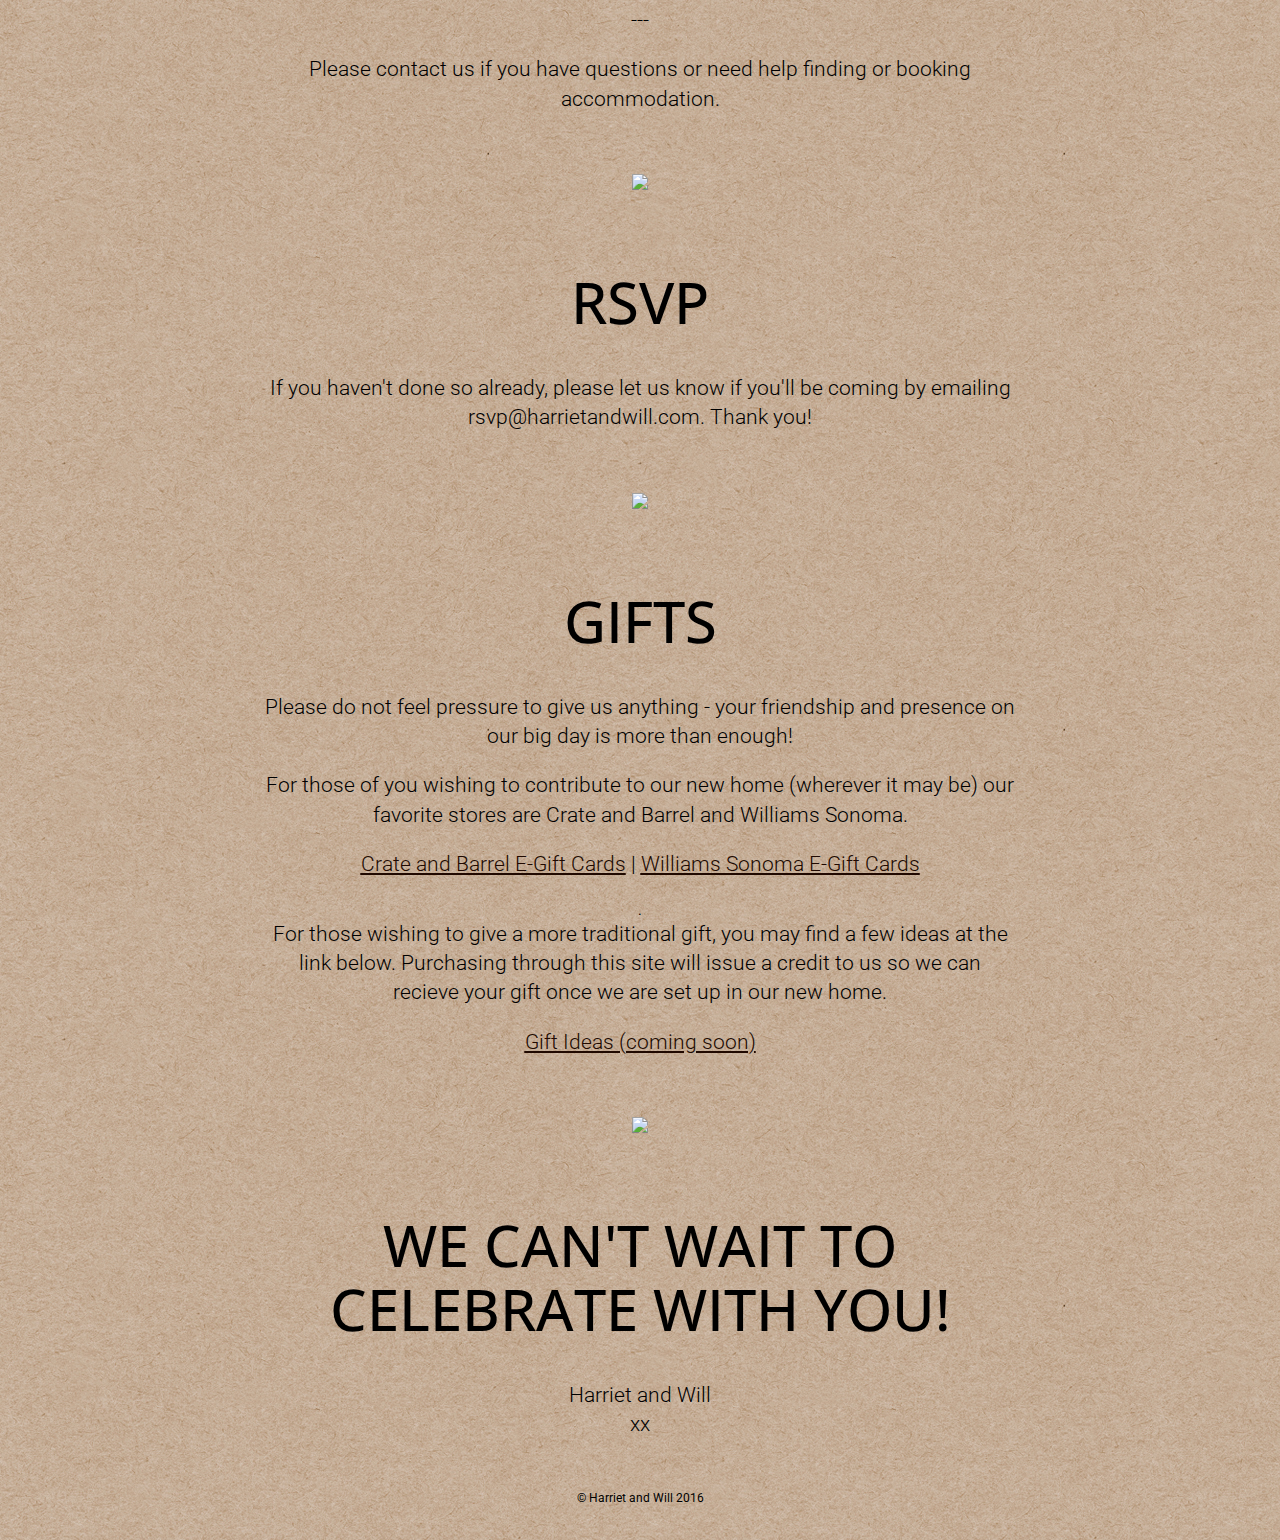
==== commit 79947cd4: "update" ====
--- a/index.html
+++ b/index.html
@@ -90,7 +90,7 @@
 				<img src="images/twig2.png" style="opacity: 1; margin: 40px 0px 20px 0px" width="200px">
 				<span id="four" class="anchor"></span>
 				<h1>RSVP</h1>
-				<p class="lead">No need to RSVP just yet. However, if you know you will definitely (or definitely not) be joining us, please let us know by emailing rsvp@harrietandwill.com. Thank you!</p>
+				<p class="lead">If you haven't done so already, please let us know if you'll be coming by emailing rsvp@harrietandwill.com. Thank you!</p>
 				<img src="images/twig2.png" style="opacity: 1; margin: 40px 0px 20px 0px" width="200px">
 				<span id="five" class="anchor"></span>
 				<h1>Gifts</h1>
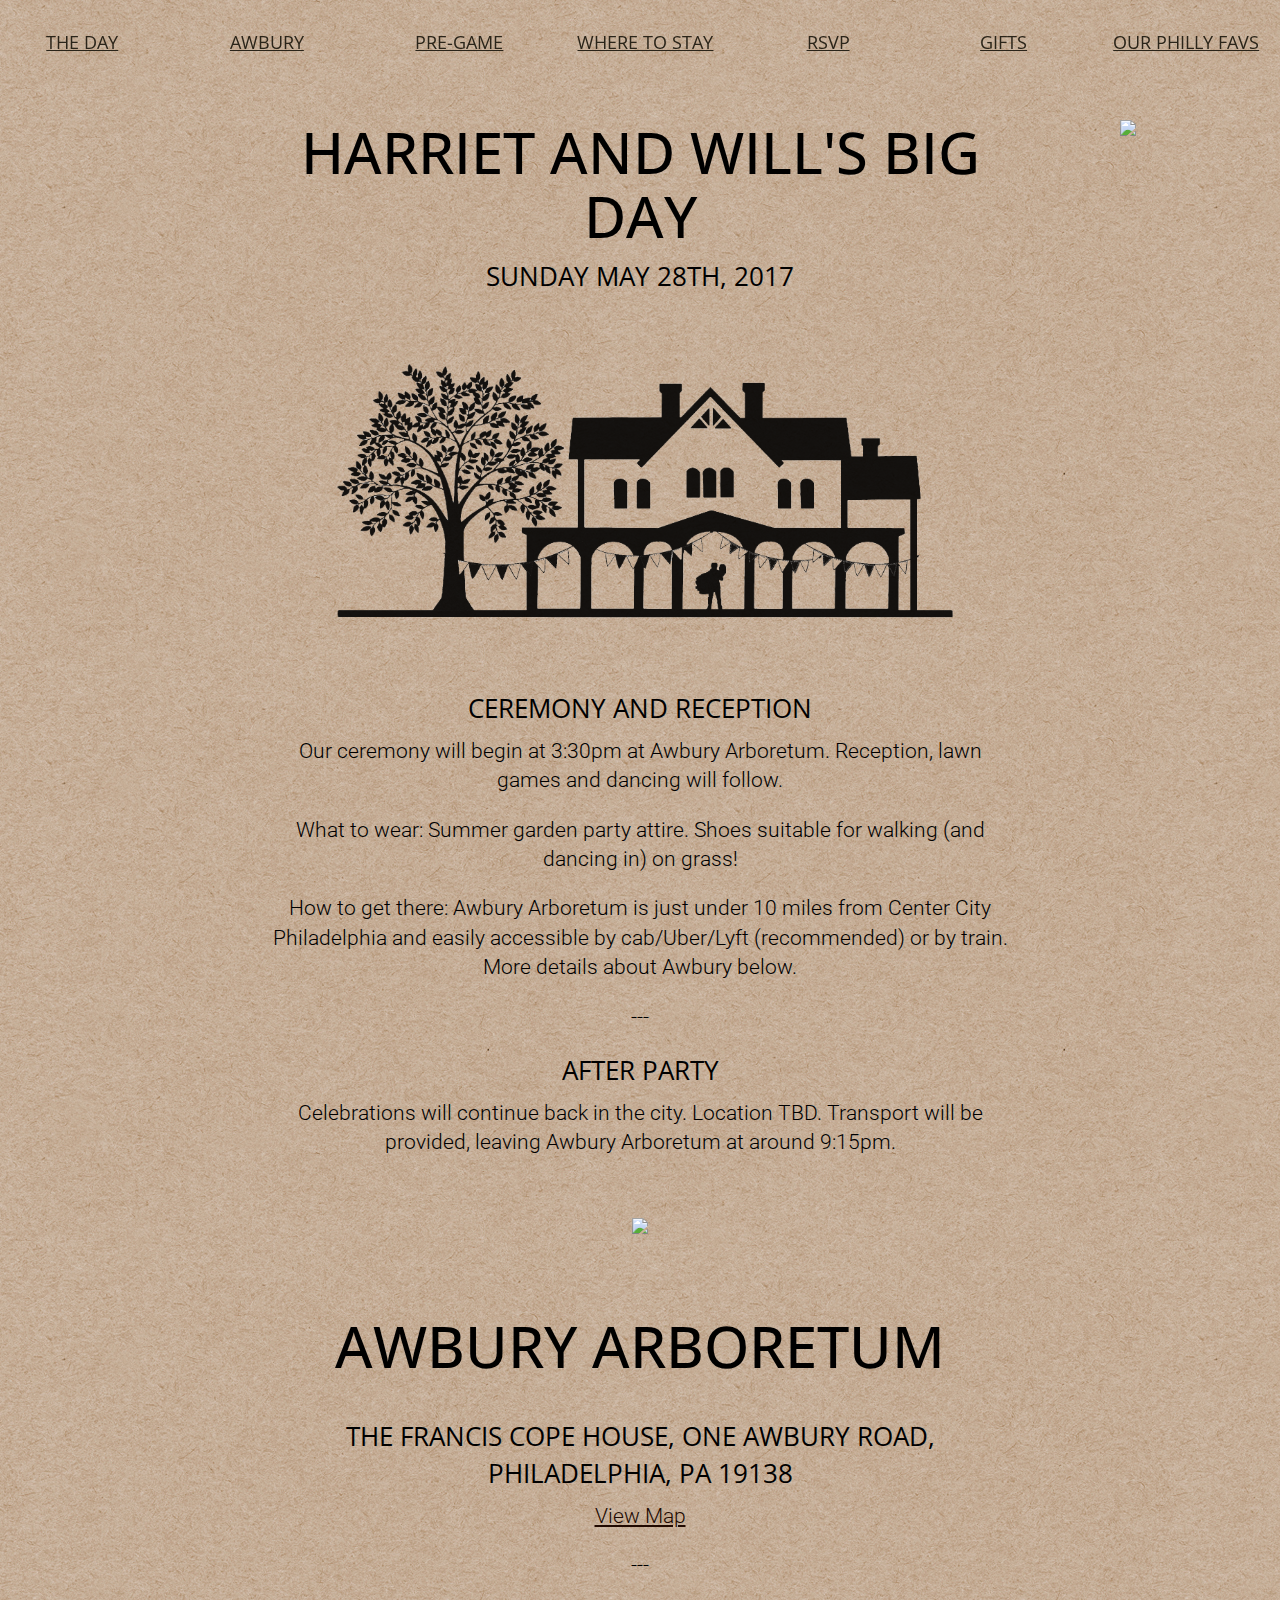
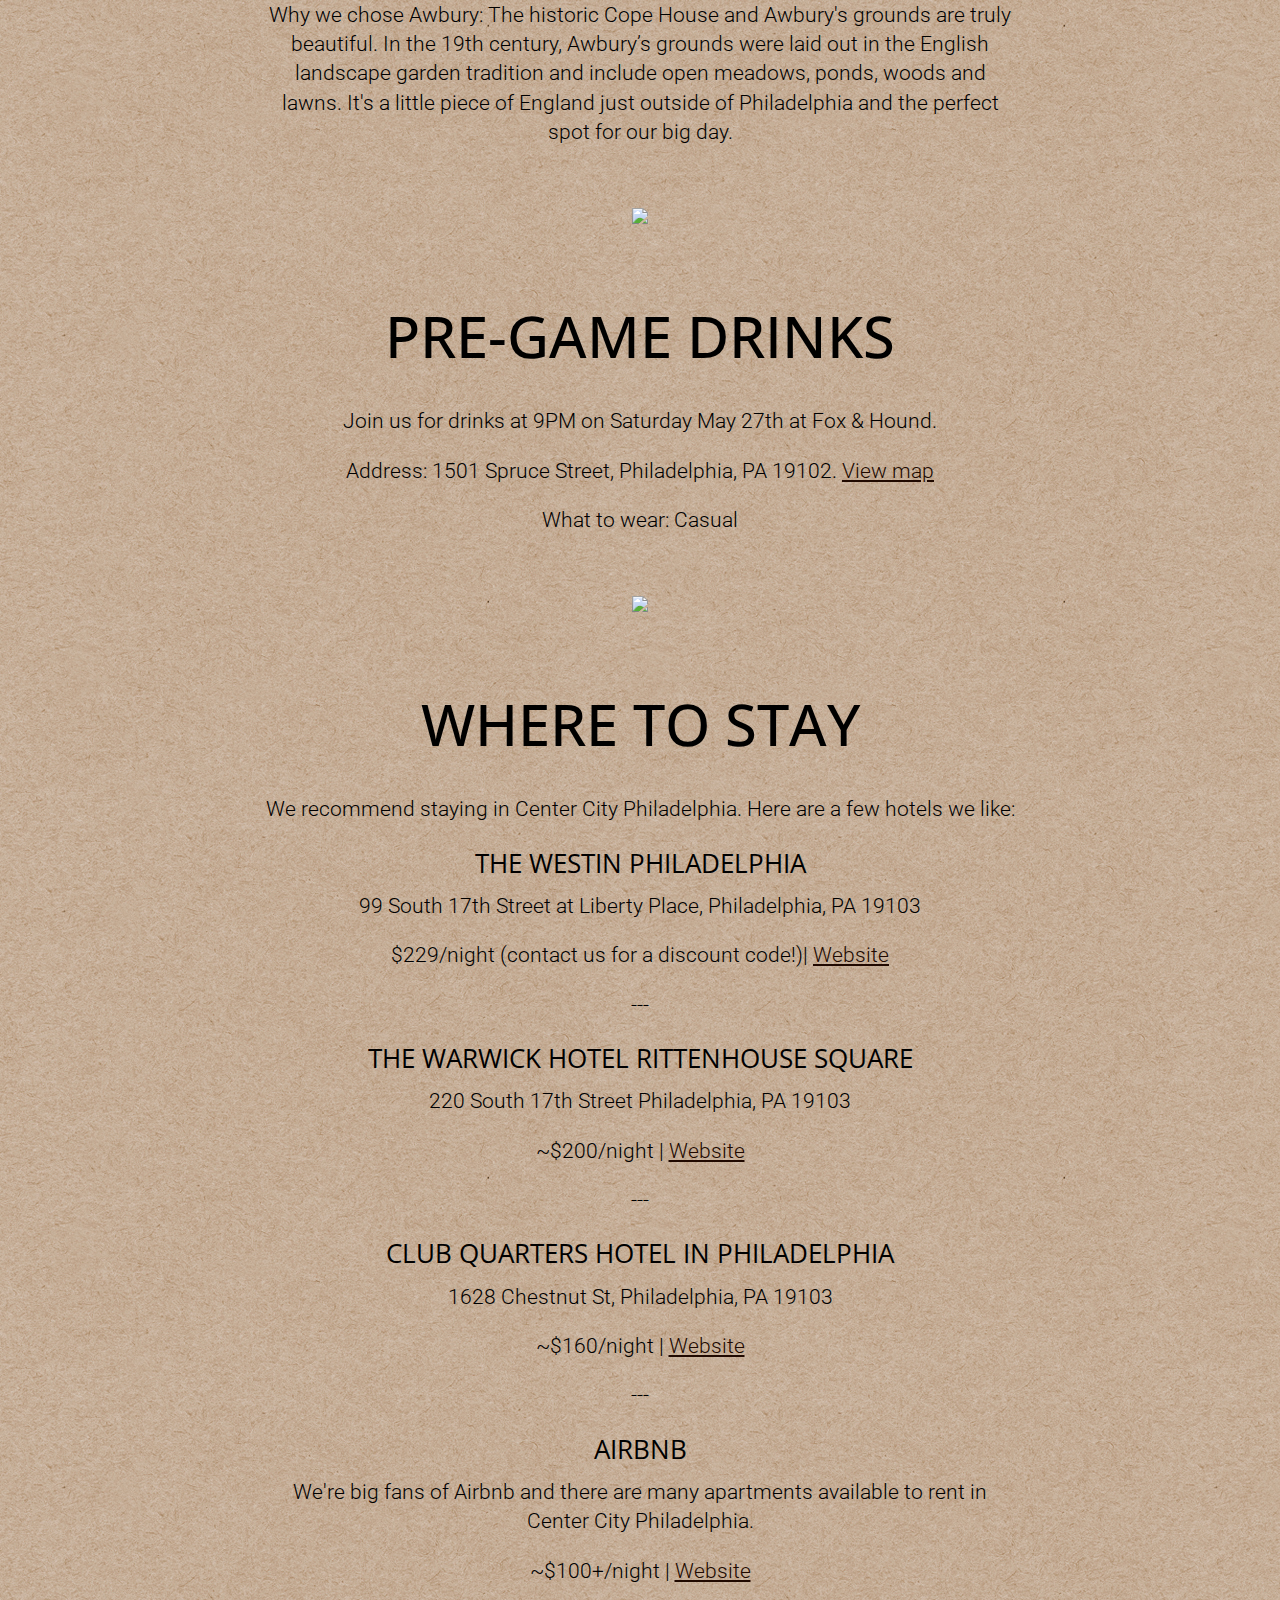
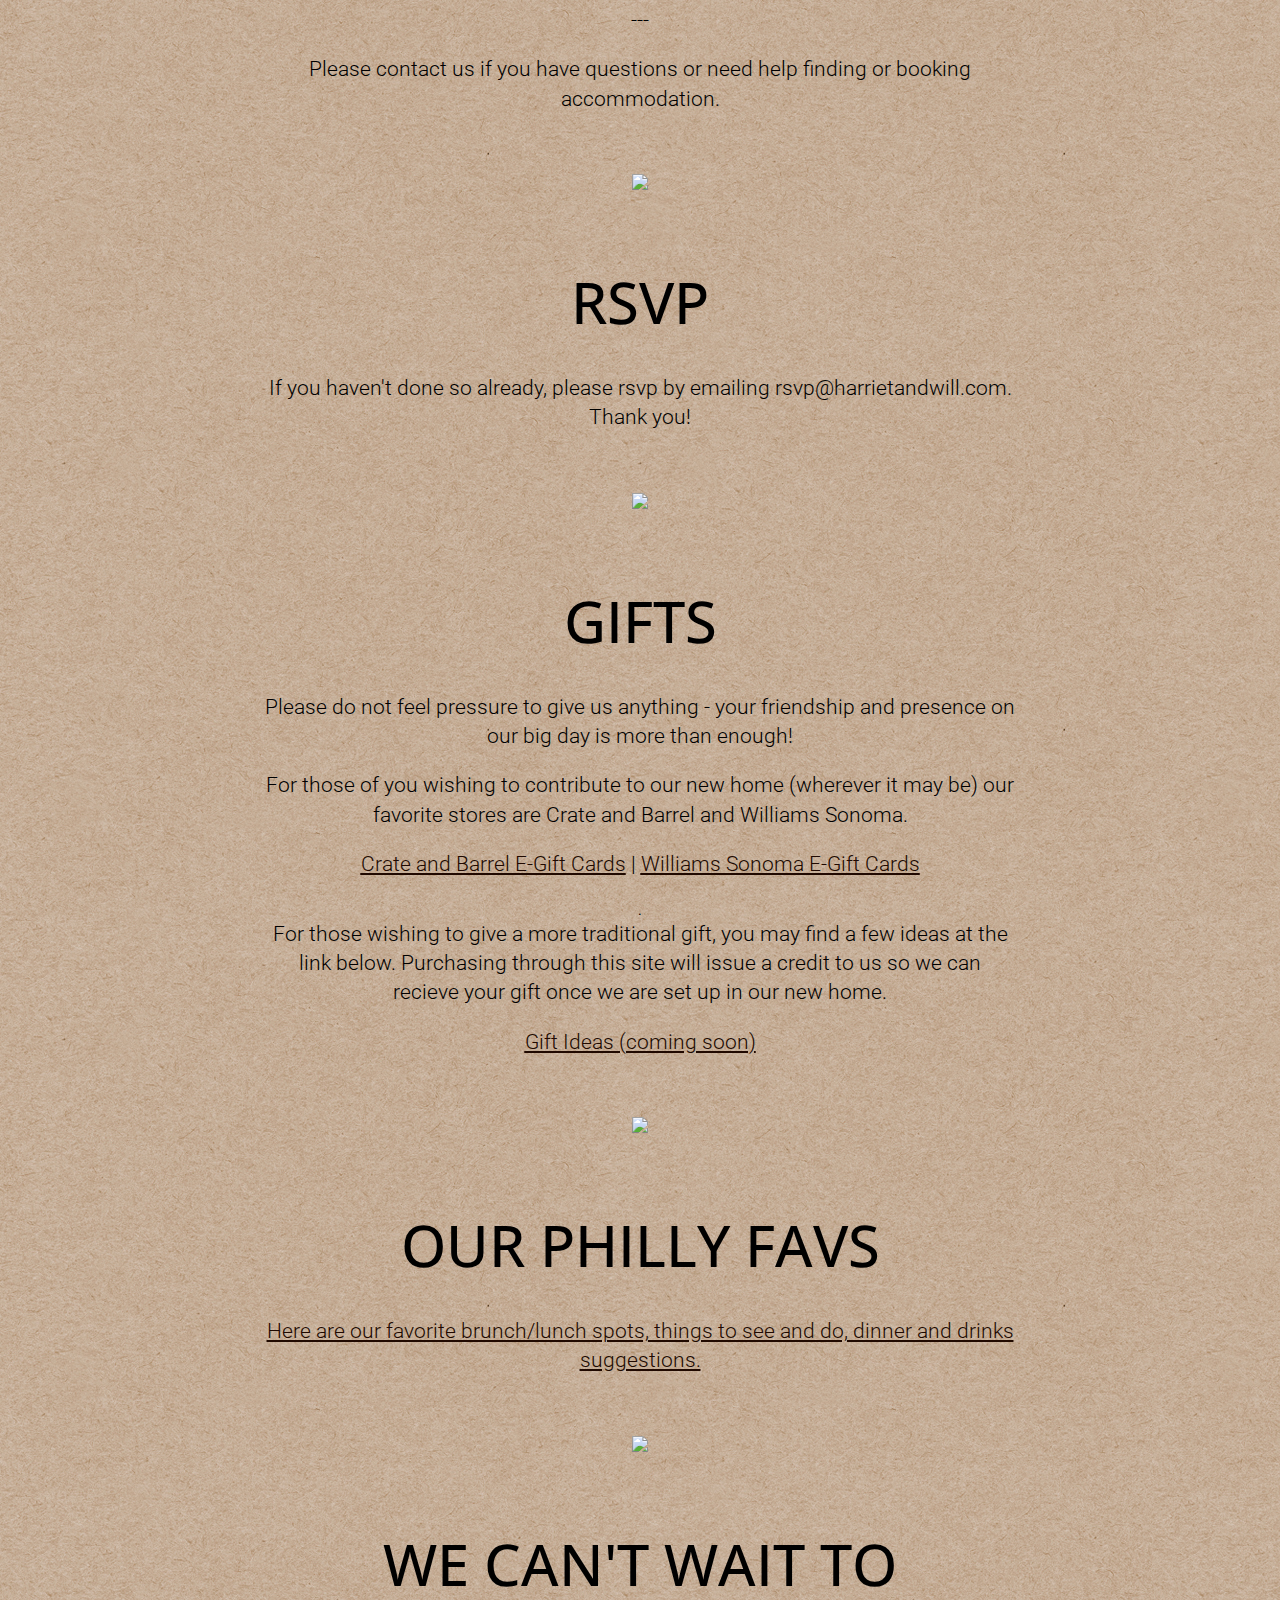
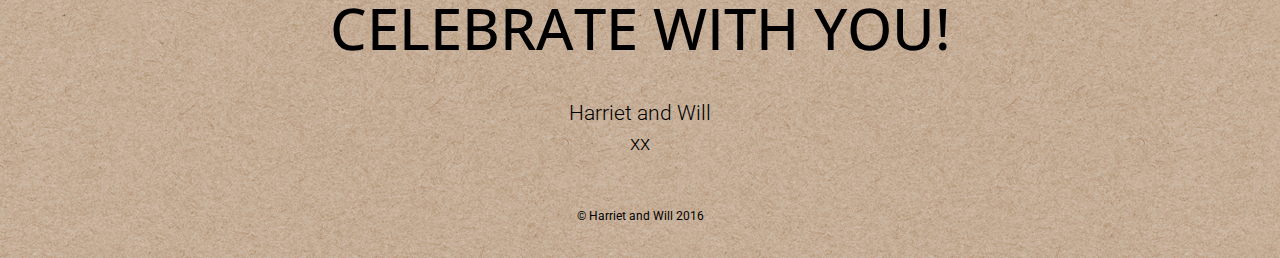
==== commit 6938b210: "update" ====
--- a/index.html
+++ b/index.html
@@ -90,7 +90,7 @@
 				<img src="images/twig2.png" style="opacity: 1; margin: 40px 0px 20px 0px" width="200px">
 				<span id="four" class="anchor"></span>
 				<h1>RSVP</h1>
-				<p class="lead">If you haven't done so already, please let us know if you'll be coming by emailing rsvp@harrietandwill.com. Thank you!</p>
+				<p class="lead">If you haven't done so already, please rsvp by emailing rsvp@harrietandwill.com. Thank you!</p>
 				<img src="images/twig2.png" style="opacity: 1; margin: 40px 0px 20px 0px" width="200px">
 				<span id="five" class="anchor"></span>
 				<h1>Gifts</h1>
@@ -99,6 +99,9 @@
 				<p class="lead text-center"><a target="_blank" href="https://crateandbarrel.cashstar.com/"><u>Crate and Barrel E-Gift Cards</u></a> | <a target="_blank" href="https://williams-sonoma.cashstar.com/gift-card/buy/?ref=WSlanding&cm_sp=eGiftCard-_-Landing-_-Link"><u>Williams Sonoma E-Gift Cards</u></a></p>. 
 				<p class="lead">For those wishing to give a more traditional gift, you may find a few ideas at the link below. Purchasing through this site will issue a credit to us so we can recieve your gift once we are set up in our new home.</p>
 				<p class="lead text-center"><a target="_blank" href="#"><u>Gift Ideas (coming soon)</u></a></p>
+				<img src="images/twig2.png" style="opacity: 1; margin: 40px 0px 20px 0px" width="200px">
+				<h1>Our Philly Favs</h1>
+				<p class="lead"><a href="/philly_favs.html">Here are our favorite brunch/lunch spots, things to see and do, dinner and drinks suggestions.</a></p>
 				<img src="images/twig2.png" style="opacity: 1; margin: 40px 0px 20px 0px" width="200px">
 				<h1>We can't wait to celebrate with you!</h1>
 				<p class="lead">Harriet and Will <br>xx</p>
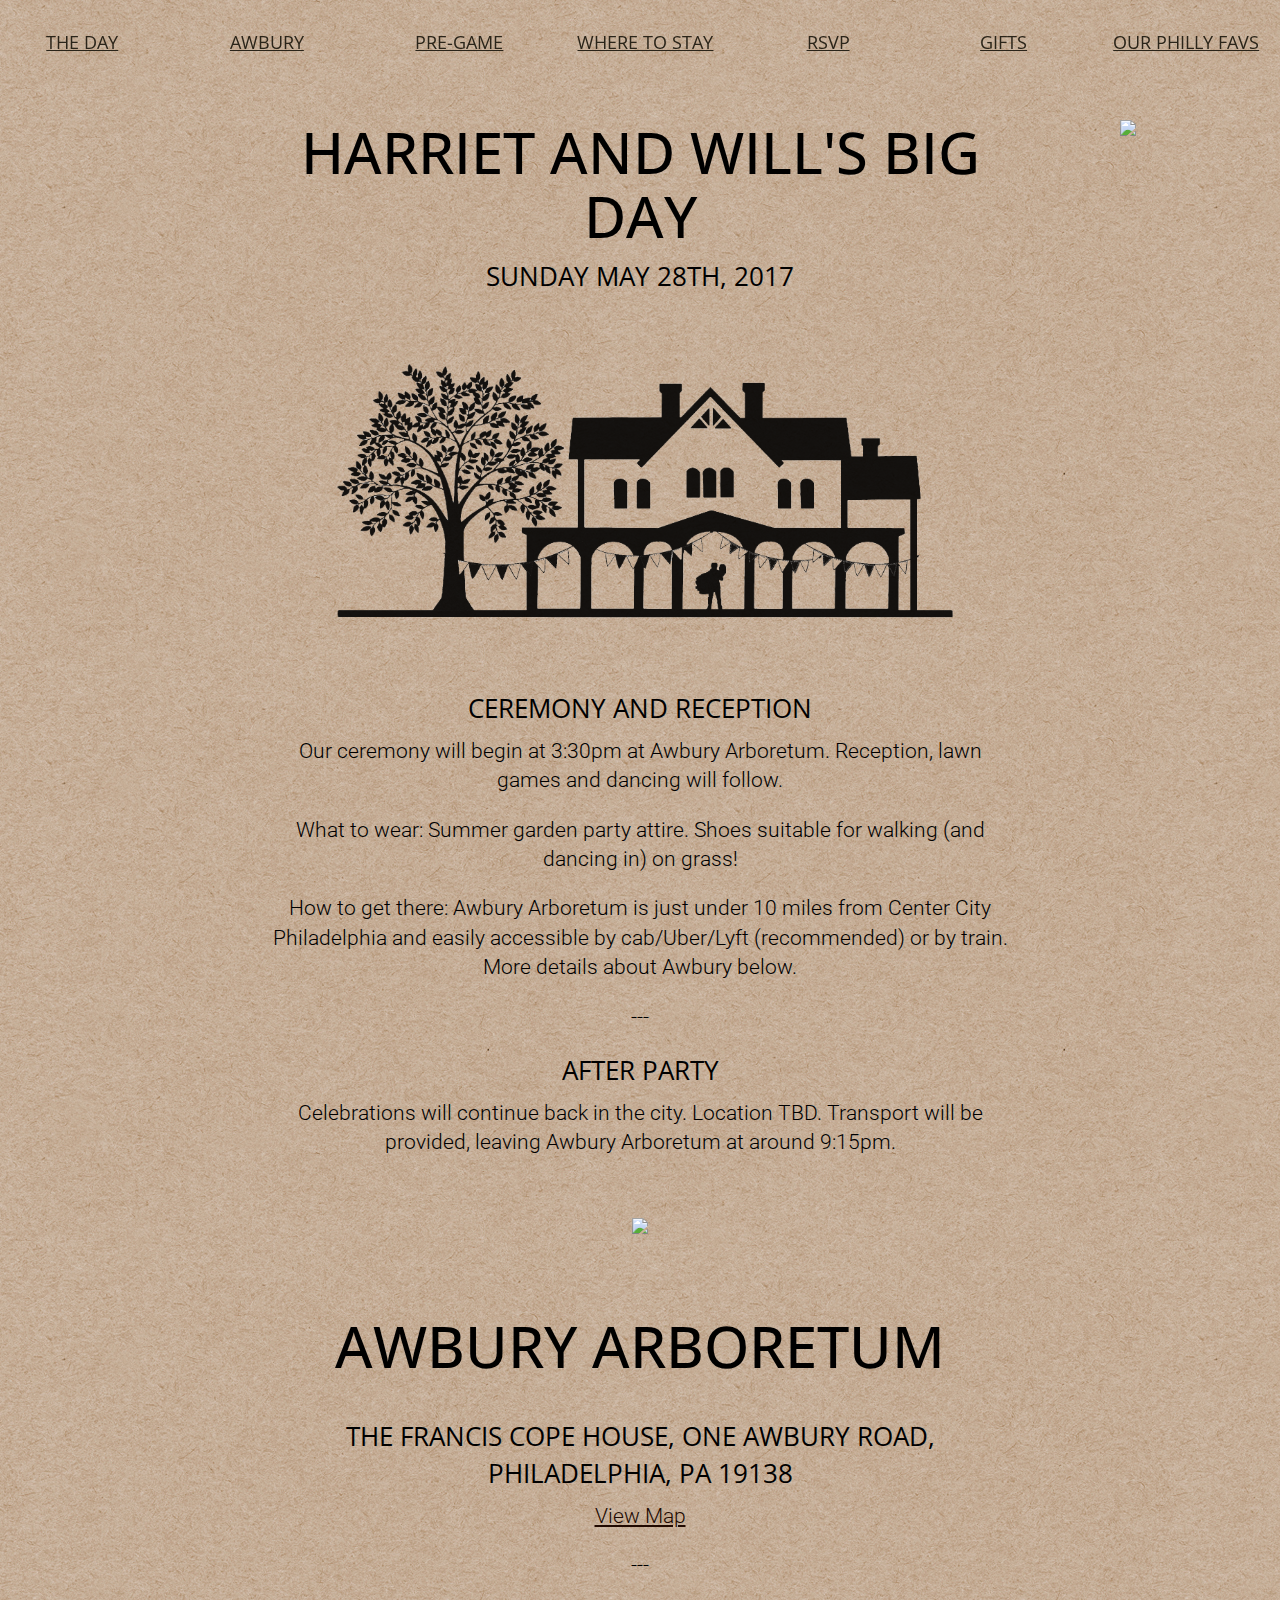
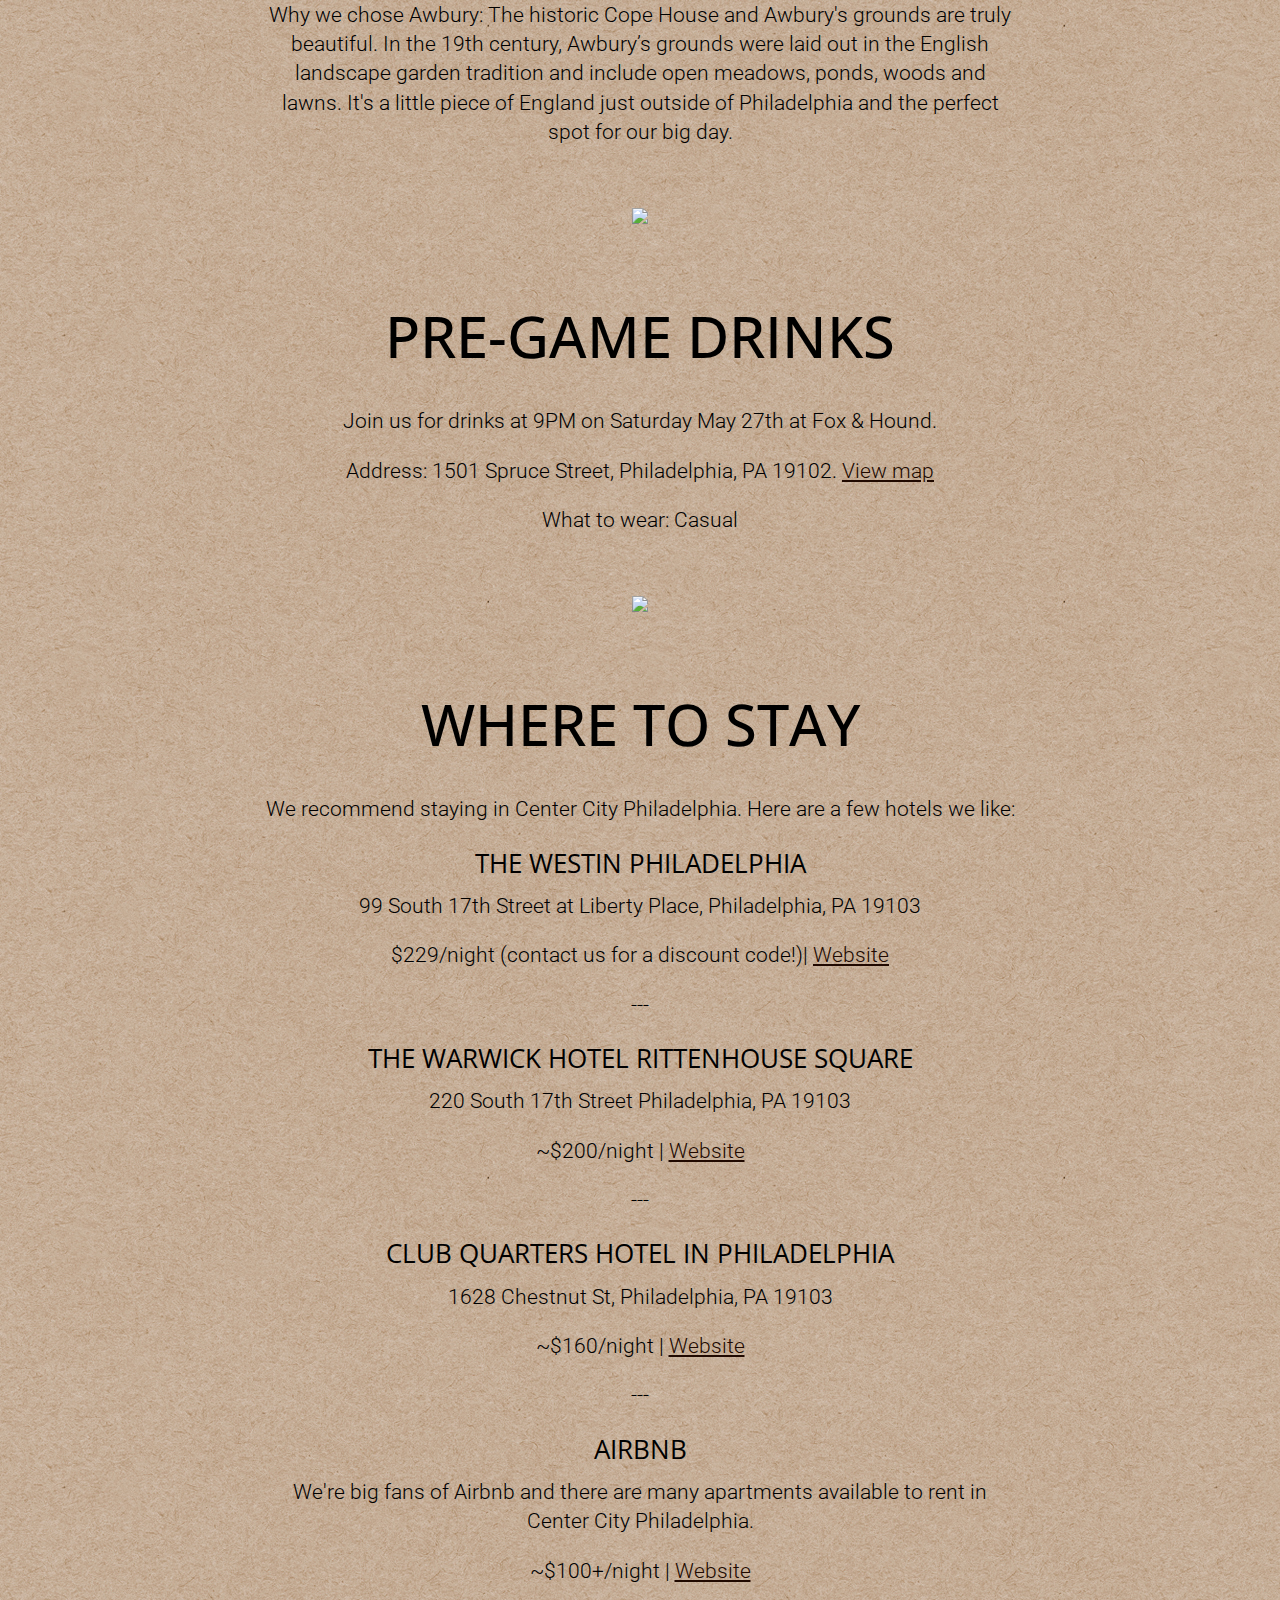
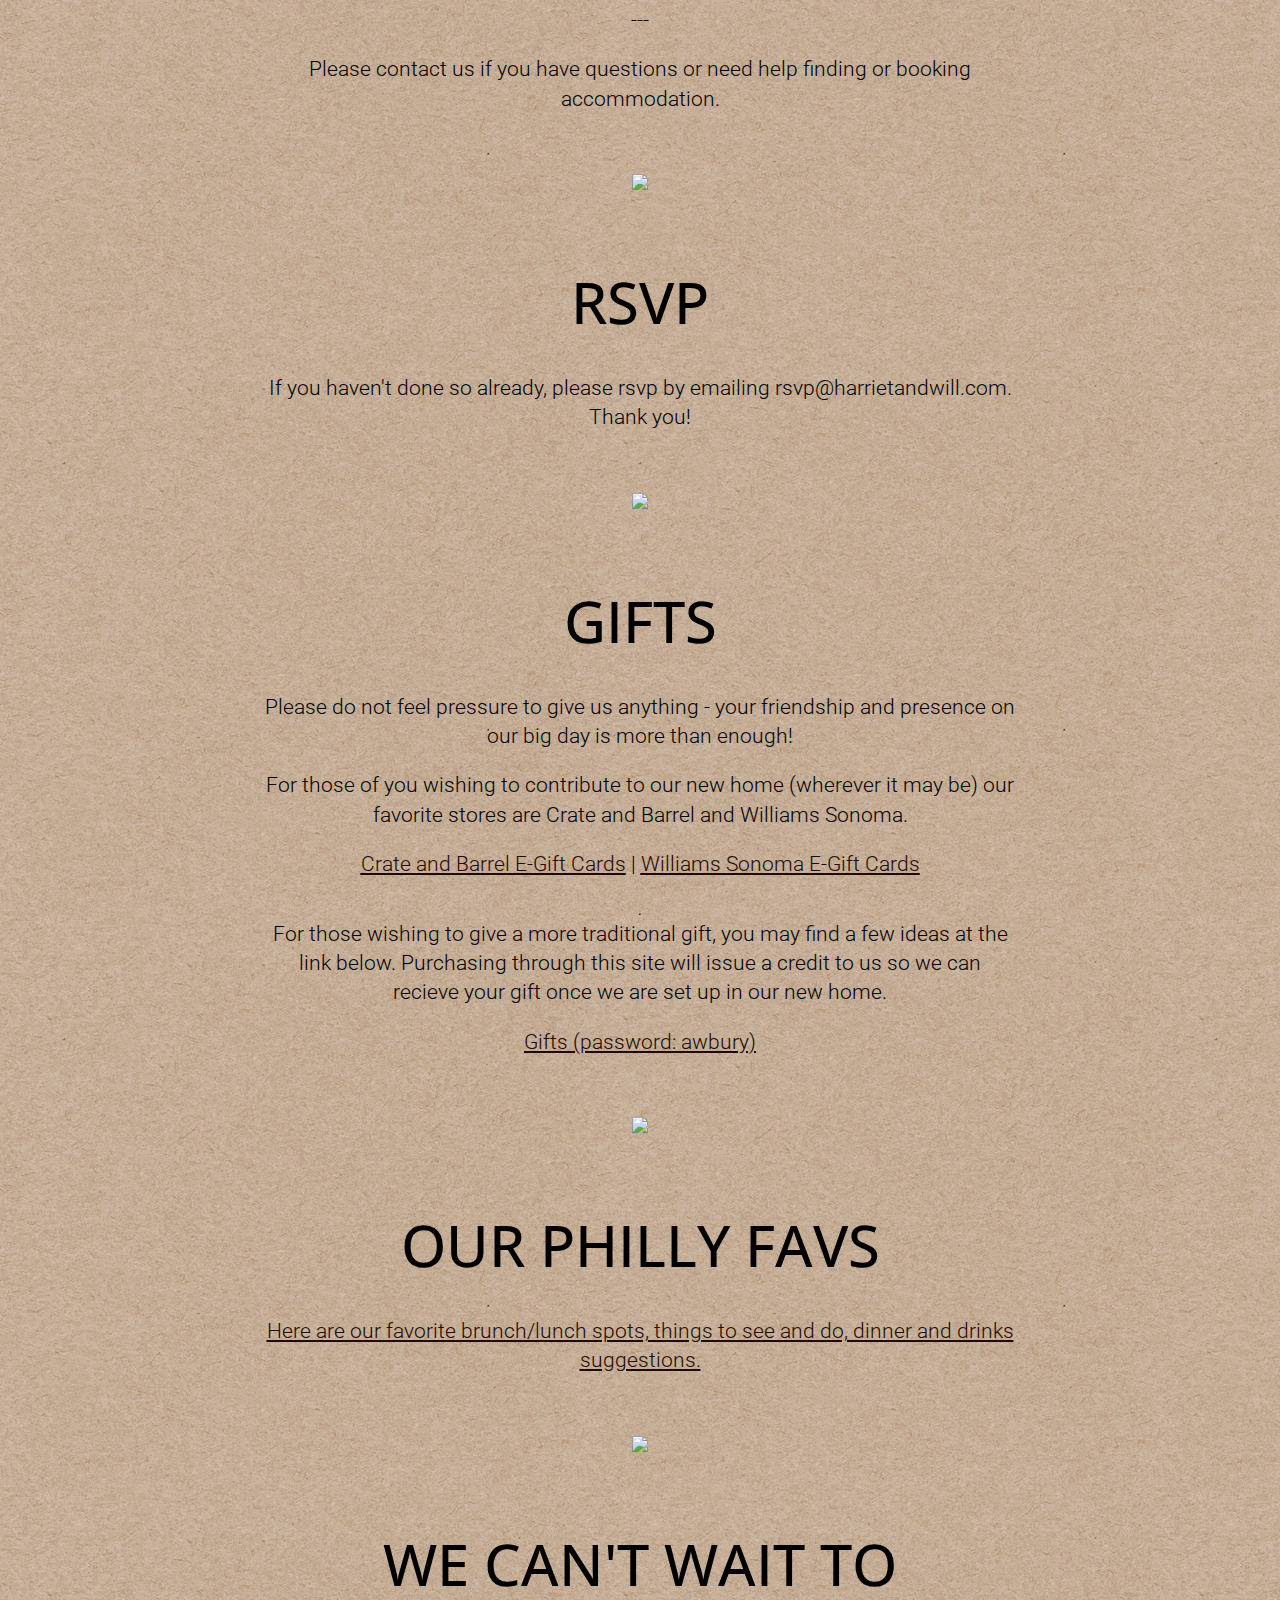
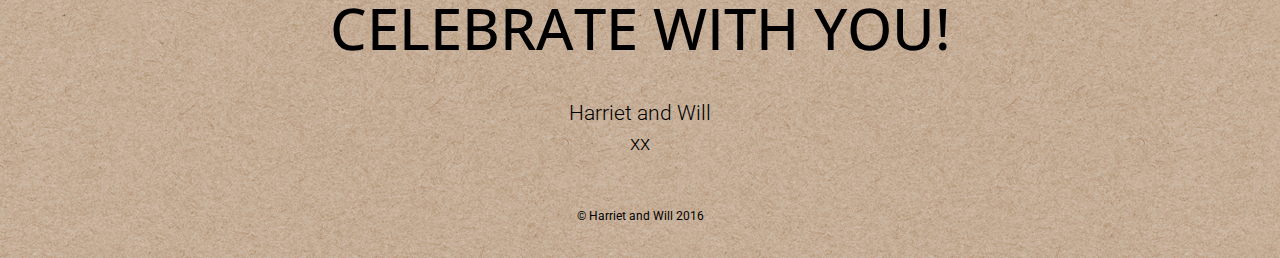
==== commit 8f967108: "updates" ====
--- a/index.html
+++ b/index.html
@@ -98,7 +98,7 @@
 				<p class="lead">For those of you wishing to contribute to our new home (wherever it may be) our favorite stores are Crate and Barrel and Williams Sonoma.</p>
 				<p class="lead text-center"><a target="_blank" href="https://crateandbarrel.cashstar.com/"><u>Crate and Barrel E-Gift Cards</u></a> | <a target="_blank" href="https://williams-sonoma.cashstar.com/gift-card/buy/?ref=WSlanding&cm_sp=eGiftCard-_-Landing-_-Link"><u>Williams Sonoma E-Gift Cards</u></a></p>. 
 				<p class="lead">For those wishing to give a more traditional gift, you may find a few ideas at the link below. Purchasing through this site will issue a credit to us so we can recieve your gift once we are set up in our new home.</p>
-				<p class="lead text-center"><a target="_blank" href="#"><u>Gift Ideas (coming soon)</u></a></p>
+				<p class="lead text-center"><a target="_blank" href="http://www.zankyou.com/us/b/harrietandwillsbigday"><u>Gifts (password: awbury)</u></a></p>
 				<img src="images/twig2.png" style="opacity: 1; margin: 40px 0px 20px 0px" width="200px">
 				<h1>Our Philly Favs</h1>
 				<p class="lead"><a href="/philly_favs.html">Here are our favorite brunch/lunch spots, things to see and do, dinner and drinks suggestions.</a></p>
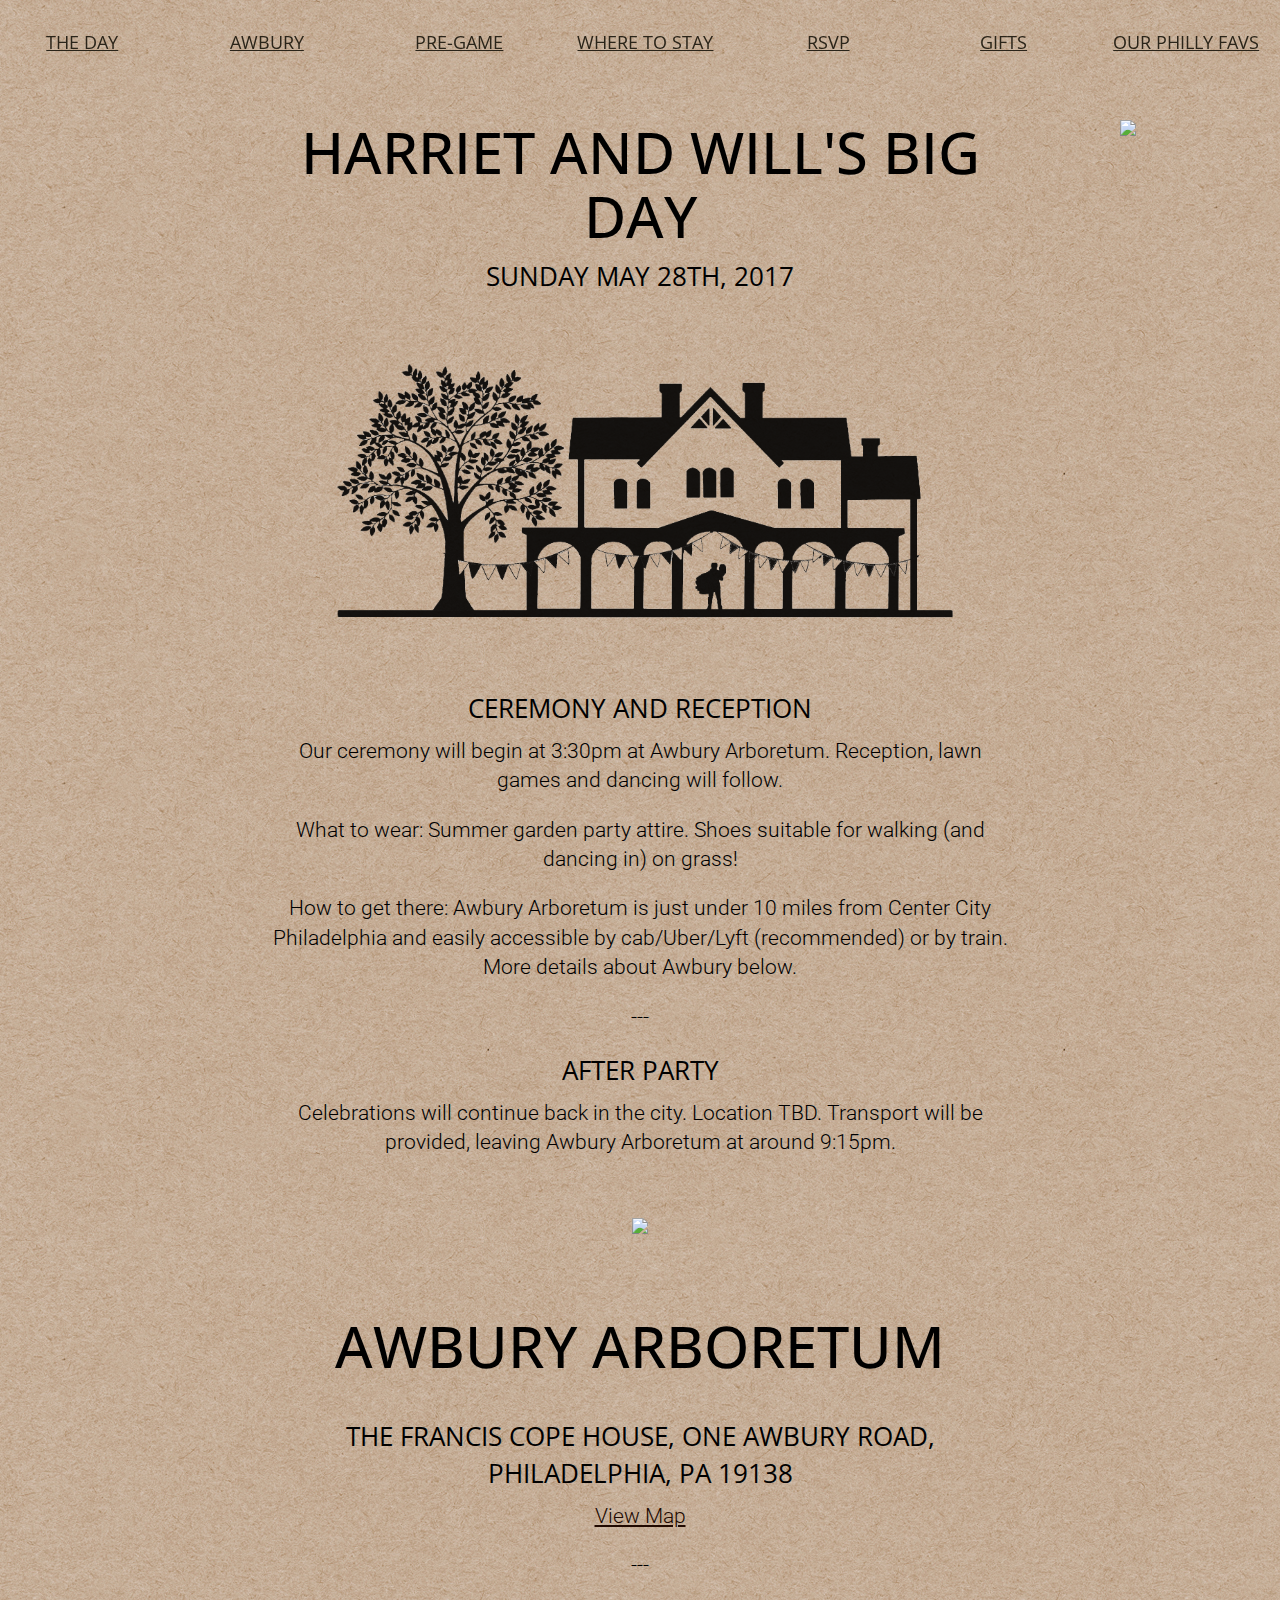
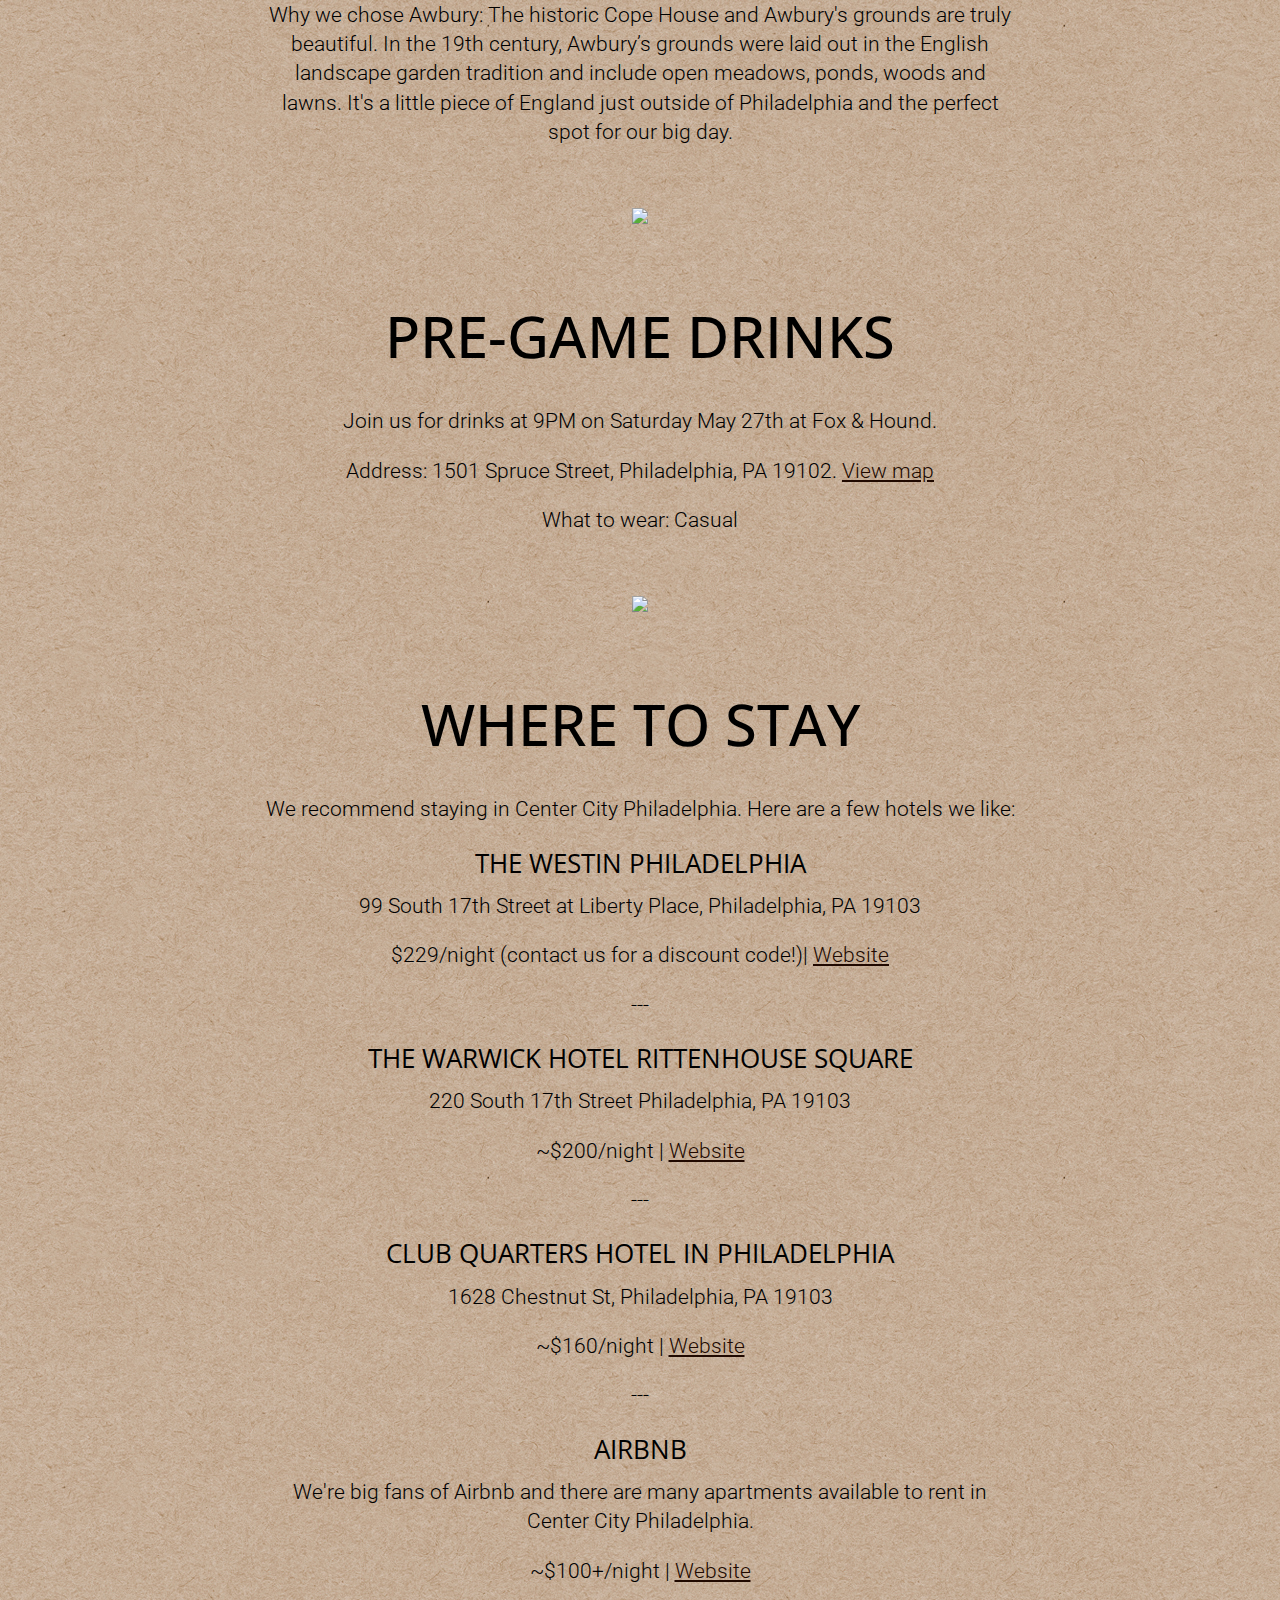
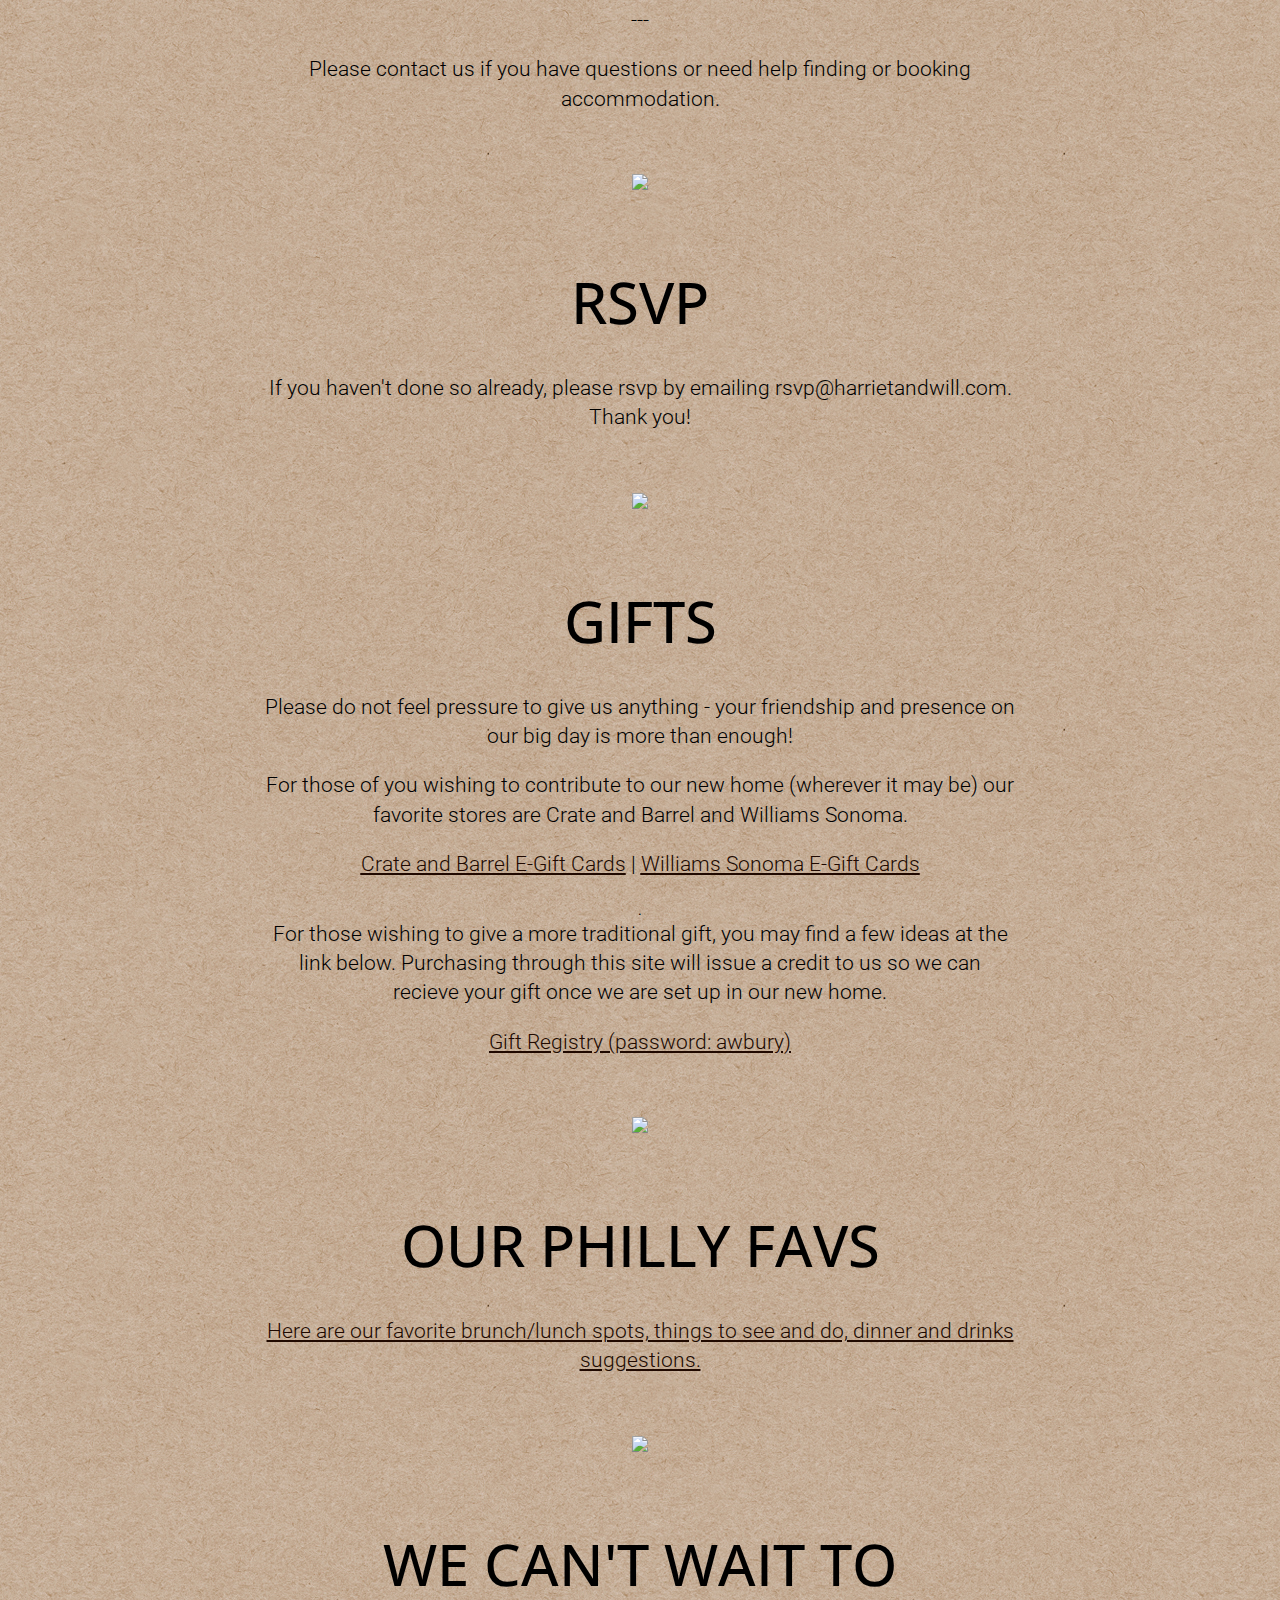
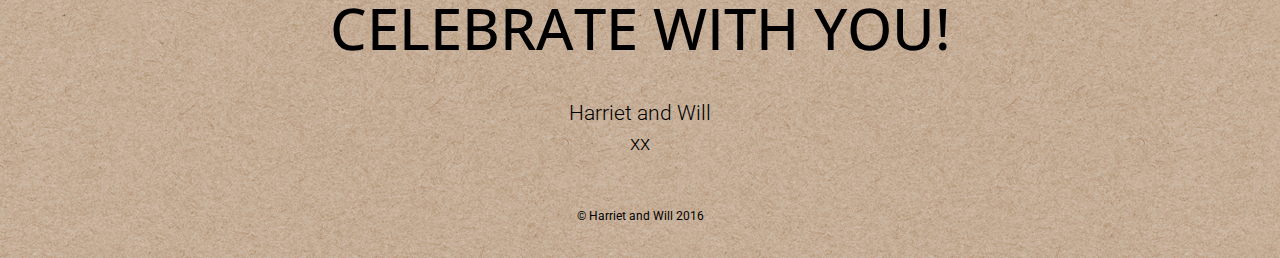
==== commit 7641f4ba: "registry update" ====
--- a/index.html
+++ b/index.html
@@ -98,7 +98,7 @@
 				<p class="lead">For those of you wishing to contribute to our new home (wherever it may be) our favorite stores are Crate and Barrel and Williams Sonoma.</p>
 				<p class="lead text-center"><a target="_blank" href="https://crateandbarrel.cashstar.com/"><u>Crate and Barrel E-Gift Cards</u></a> | <a target="_blank" href="https://williams-sonoma.cashstar.com/gift-card/buy/?ref=WSlanding&cm_sp=eGiftCard-_-Landing-_-Link"><u>Williams Sonoma E-Gift Cards</u></a></p>. 
 				<p class="lead">For those wishing to give a more traditional gift, you may find a few ideas at the link below. Purchasing through this site will issue a credit to us so we can recieve your gift once we are set up in our new home.</p>
-				<p class="lead text-center"><a target="_blank" href="http://www.zankyou.com/us/b/harrietandwillsbigday"><u>Gifts (password: awbury)</u></a></p>
+				<p class="lead text-center"><a target="_blank" href="http://harrietandwillsbigday.zankyou.com"><u>Gift Registry (password: awbury)</u></a></p>
 				<img src="images/twig2.png" style="opacity: 1; margin: 40px 0px 20px 0px" width="200px">
 				<h1>Our Philly Favs</h1>
 				<p class="lead"><a href="/philly_favs.html">Here are our favorite brunch/lunch spots, things to see and do, dinner and drinks suggestions.</a></p>
